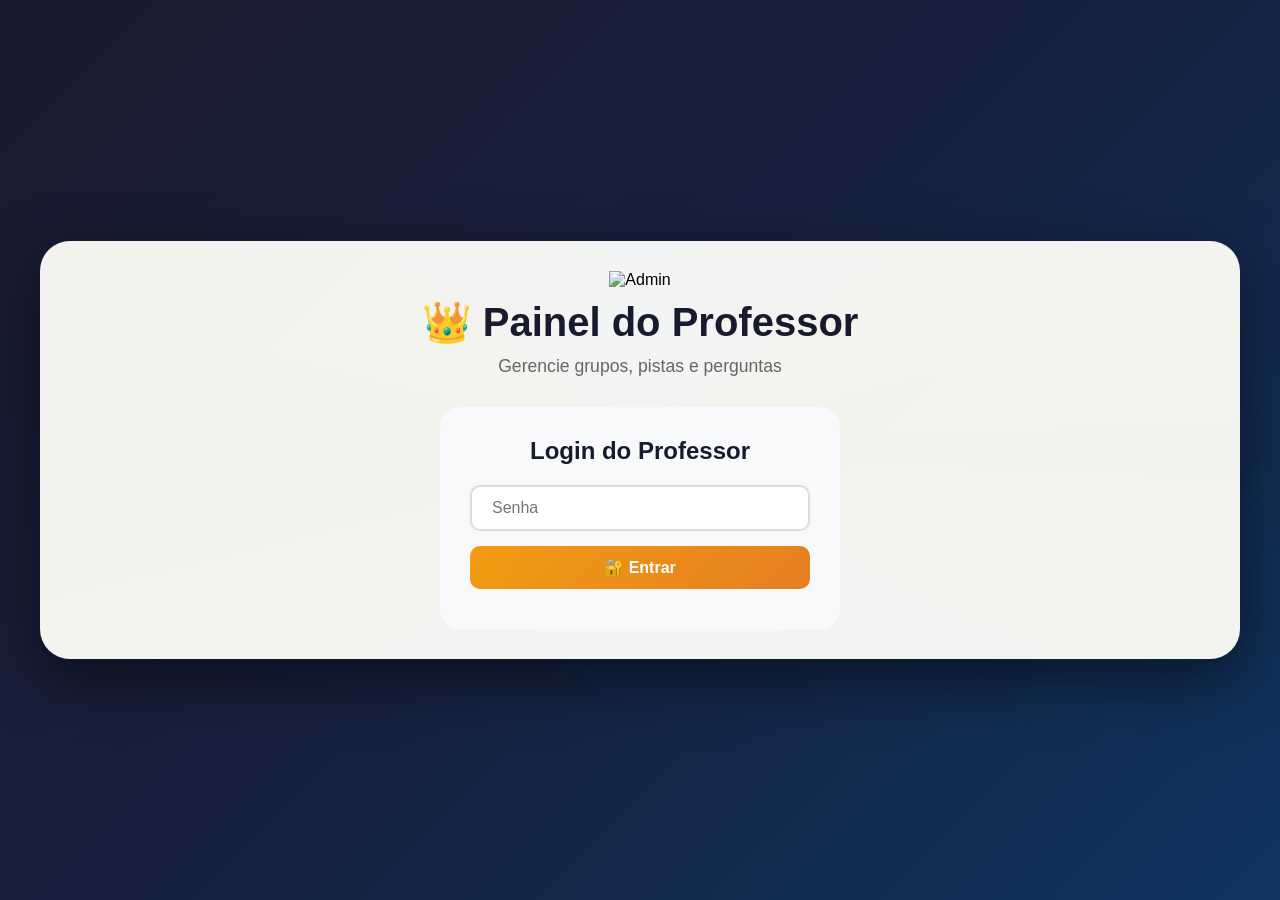
==== admin.html @ 282da5a0 "Melhor até agora" ====
<!DOCTYPE html>
<html lang="pt-BR">
<head>
    <meta charset="UTF-8">
    <meta name="viewport" content="width=device-width, initial-scale=1.0">
    <title>👑 Admin - Detetives Matemáticos</title>
    <link rel="stylesheet" href="styles.css">
    <style>
        /* Estilos Admin */
        .admin-tabs {
            display: flex;
            gap: 10px;
            margin-bottom: 20px;
            border-bottom: 2px solid #e9ecef;
            padding-bottom: 10px;
            flex-wrap: wrap;
        }

        .admin-tab {
            padding: 10px 20px;
            background: transparent;
            border: none;
            cursor: pointer;
            font-weight: bold;
            color: #666;
            transition: all 0.3s;
            border-radius: 8px;
        }

        .admin-tab:hover {
            background: #f8f9fa;
        }

        .admin-tab.active {
            background: #f39c12;
            color: white;
        }

        .tab-content {
            display: none;
        }

        .tab-content.active {
            display: block;
            animation: fadeIn 0.3s ease;
        }

        .question-form {
            background: white;
            padding: 25px;
            border-radius: 15px;
            margin-bottom: 20px;
            box-shadow: 0 2px 10px rgba(0,0,0,0.05);
        }

        .question-form .form-group {
            margin-bottom: 15px;
        }

        .question-form label {
            font-weight: bold;
            color: #555;
            display: block;
            margin-bottom: 5px;
        }

        .question-form textarea {
            width: 100%;
            padding: 12px;
            border: 2px solid #ddd;
            border-radius: 10px;
            font-size: 1em;
            font-family: inherit;
            resize: vertical;
            min-height: 80px;
            transition: all 0.3s;
        }

        .question-form textarea:focus {
            outline: none;
            border-color: #f39c12;
            box-shadow: 0 0 0 3px rgba(243, 156, 18, 0.2);
        }

        .question-form select {
            width: 100%;
            padding: 12px;
            border: 2px solid #ddd;
            border-radius: 10px;
            font-size: 1em;
            background: white;
        }

        .question-form select:focus {
            outline: none;
            border-color: #f39c12;
            box-shadow: 0 0 0 3px rgba(243, 156, 18, 0.2);
        }

        .alternatives-grid {
            display: grid;
            grid-template-columns: 1fr 1fr;
            gap: 10px;
        }

        .alternative-item {
            display: flex;
            align-items: center;
            gap: 10px;
        }

        .alternative-item input[type="text"] {
            flex: 1;
            padding: 10px;
            border: 2px solid #ddd;
            border-radius: 8px;
            font-size: 1em;
            transition: all 0.3s;
        }

        .alternative-item input[type="text"]:focus {
            outline: none;
            border-color: #f39c12;
            box-shadow: 0 0 0 3px rgba(243, 156, 18, 0.2);
        }

        .alternative-item input[type="radio"] {
            width: 20px;
            height: 20px;
            cursor: pointer;
            accent-color: #27ae60;
        }

        .alternative-item .letter {
            font-weight: bold;
            color: #1a1a2e;
            min-width: 25px;
        }

        .btn-primary {
            padding: 12px 30px;
            background: linear-gradient(135deg, #f39c12, #e67e22);
            color: white;
            border: none;
            border-radius: 10px;
            font-size: 16px;
            font-weight: bold;
            cursor: pointer;
            transition: all 0.3s;
        }

        .btn-primary:hover {
            transform: translateY(-2px);
            box-shadow: 0 5px 20px rgba(243, 156, 18, 0.4);
        }

        .btn-secondary {
            padding: 12px 30px;
            background: linear-gradient(135deg, #3498db, #2980b9);
            color: white;
            border: none;
            border-radius: 10px;
            font-size: 16px;
            font-weight: bold;
            cursor: pointer;
            transition: all 0.3s;
        }

        .btn-secondary:hover {
            transform: translateY(-2px);
            box-shadow: 0 5px 20px rgba(52, 152, 219, 0.4);
        }

        .btn-danger {
            padding: 12px 30px;
            background: #e74c3c;
            color: white;
            border: none;
            border-radius: 10px;
            font-size: 16px;
            font-weight: bold;
            cursor: pointer;
            transition: all 0.3s;
        }

        .btn-danger:hover {
            background: #c0392b;
            transform: translateY(-2px);
        }

        .btn-outline {
            padding: 12px 30px;
            background: transparent;
            color: #666;
            border: 2px solid #ddd;
            border-radius: 10px;
            font-size: 16px;
            font-weight: bold;
            cursor: pointer;
            transition: all 0.3s;
        }

        .btn-outline:hover {
            background: #f8f9fa;
            border-color: #999;
        }

        .btn-small {
            padding: 5px 15px;
            border: none;
            border-radius: 5px;
            cursor: pointer;
            font-size: 0.9em;
            transition: all 0.3s;
        }

        .btn-edit {
            background: #3498db;
            color: white;
        }

        .btn-edit:hover {
            background: #2980b9;
        }

        .btn-delete {
            background: #e74c3c;
            color: white;
        }

        .btn-delete:hover {
            background: #c0392b;
        }

        .stats-grid {
            display: grid;
            grid-template-columns: repeat(auto-fit, minmax(150px, 1fr));
            gap: 15px;
            margin-bottom: 20px;
        }

        .stat-card {
            background: #f8f9fa;
            padding: 15px;
            border-radius: 10px;
            text-align: center;
        }

        .stat-card h3 {
            color: #666;
            font-size: 0.9em;
            margin-bottom: 5px;
        }

        .stat-card p {
            font-size: 2em;
            font-weight: bold;
            color: #1a1a2e;
        }

        .question-card {
            background: white;
            padding: 20px;
            border-radius: 12px;
            border-left: 4px solid #f39c12;
            margin-bottom: 15px;
            box-shadow: 0 2px 8px rgba(0,0,0,0.05);
        }

        .question-card .question-header {
            display: flex;
            justify-content: space-between;
            align-items: flex-start;
            margin-bottom: 10px;
        }

        .question-card .question-badge {
            display: flex;
            gap: 10px;
            align-items: center;
        }

        .question-card .question-order {
            background: #f39c12;
            color: white;
            padding: 3px 12px;
            border-radius: 12px;
            font-size: 0.8em;
            font-weight: bold;
        }

        .question-card .question-type {
            background: #3498db;
            color: white;
            padding: 3px 12px;
            border-radius: 12px;
            font-size: 0.8em;
            font-weight: bold;
        }

        .question-card .question-text {
            color: #1a1a2e;
            font-size: 1em;
            line-height: 1.5;
            margin-bottom: 10px;
        }

        .question-card .question-answer {
            background: #d4edda;
            padding: 8px 15px;
            border-radius: 8px;
            display: inline-block;
            font-weight: bold;
            color: #155724;
        }

        .question-card .alternatives-list {
            display: grid;
            grid-template-columns: 1fr 1fr;
            gap: 5px 15px;
            margin: 10px 0;
        }

        .question-card .alternative-item {
            padding: 5px 10px;
            border-radius: 5px;
            font-size: 0.95em;
        }

        .question-card .alternative-item.correct {
            background: #d4edda;
            color: #155724;
            font-weight: bold;
        }

        .question-card .alternative-item .alt-letter {
            font-weight: bold;
            margin-right: 5px;
        }

        .question-actions {
            display: flex;
            gap: 10px;
            margin-top: 10px;
        }

        .group-card-admin {
            background: white;
            padding: 15px;
            border-radius: 10px;
            border-left: 4px solid #3498db;
            margin-bottom: 10px;
            display: flex;
            justify-content: space-between;
            align-items: center;
        }

        .group-card-admin .group-info {
            flex: 1;
        }

        .member-tag {
            display: inline-block;
            background: #f8f9fa;
            padding: 2px 10px;
            border-radius: 12px;
            margin: 2px;
            font-size: 0.8em;
        }

        .group-status {
            font-size: 0.8em;
            padding: 3px 10px;
            border-radius: 12px;
        }

        .group-status.waiting {
            background: #f8f9fa;
            color: #666;
        }

        .group-status.playing {
            background: #fff3cd;
            color: #856404;
        }

        .group-status.winner {
            background: #d4edda;
            color: #155724;
        }

        .empty-state {
            text-align: center;
            padding: 40px;
            color: #999;
        }

        .empty-state .empty-icon {
            font-size: 4em;
            margin-bottom: 10px;
        }

        .form-row {
            display: grid;
            grid-template-columns: 1fr 1fr;
            gap: 15px;
        }

        .helper-text {
            color: #666;
            font-size: 0.85em;
            margin-top: 5px;
            display: block;
        }

        .clue-message {
            margin-top: 15px;
            padding: 10px;
            border-radius: 8px;
            text-align: center;
        }

        .clue-message.success {
            background: #d4edda;
            color: #155724;
            border: 1px solid #c3e6cb;
        }

        .clue-message.error {
            background: #f8d7da;
            color: #721c24;
            border: 1px solid #f5c6cb;
        }

        .admin-header {
            display: flex;
            justify-content: space-between;
            align-items: center;
            margin-bottom: 30px;
            padding-bottom: 15px;
            border-bottom: 2px solid #f39c12;
        }

        .admin-header h1 {
            color: #1a1a2e;
        }

        .admin-container {
            max-width: 1200px !important;
        }

        .admin-section {
            background: #f8f9fa;
            padding: 25px;
            border-radius: 15px;
            margin-bottom: 25px;
        }

        .admin-section h2 {
            color: #1a1a2e;
            margin-bottom: 20px;
        }

        .quick-actions {
            display: flex;
            gap: 15px;
            flex-wrap: wrap;
        }

        @media (max-width: 768px) {
            .alternatives-grid {
                grid-template-columns: 1fr;
            }

            .form-row {
                grid-template-columns: 1fr;
            }

            .question-card .alternatives-list {
                grid-template-columns: 1fr;
            }

            .question-card .question-header {
                flex-direction: column;
                gap: 10px;
            }

            .question-actions {
                flex-wrap: wrap;
            }

            .group-card-admin {
                flex-direction: column;
                gap: 10px;
                text-align: center;
            }

            .stats-grid {
                grid-template-columns: 1fr 1fr;
            }
        }
    </style>
</head>
<body>
    <div class="container admin-container">
        <!-- Login Admin -->
        <div id="adminLogin" class="screen active">
            <div class="detective-header">
                <img src="https://cdn-icons-png.flaticon.com/512/3135/3135715.png" alt="Admin" class="detective-icon">
                <h1>👑 Painel do Professor</h1>
                <p>Gerencie grupos, pistas e perguntas</p>
            </div>
            
            <div class="login-box">
                <h2>Login do Professor</h2>
                <input type="password" id="adminPassword" placeholder="Senha" class="input-field">
                <button onclick="adminLogin()" class="btn-primary">🔐 Entrar</button>
                <div id="adminError" class="error"></div>
            </div>
        </div>

        <!-- Dashboard Admin -->
        <div id="adminDashboard" class="screen">
            <div class="admin-header">
                <h1>👑 Painel do Professor</h1>
                <button onclick="adminLogout()" class="btn-outline">🚪 Sair</button>
            </div>

            <!-- Estatísticas -->
            <div class="stats-grid">
                <div class="stat-card">
                    <h3>👥 Grupos</h3>
                    <p id="totalGroups">0</p>
                </div>
                <div class="stat-card">
                    <h3>📝 Pistas/Perguntas</h3>
                    <p id="totalQuestions">0</p>
                </div>
                <div class="stat-card">
                    <h3>🏃 Jogando</h3>
                    <p id="activeGroups">0</p>
                </div>
                <div class="stat-card">
                    <h3>🏆 Vencedores</h3>
                    <p id="winnerGroups">0</p>
                </div>
            </div>

            <!-- Abas -->
            <div class="admin-tabs">
                <button class="admin-tab active" onclick="switchTab('groups')">👥 Grupos</button>
                <button class="admin-tab" onclick="switchTab('questions')">📝 Pistas/Perguntas</button>
                <button class="admin-tab" onclick="switchTab('ranking')">🏆 Ranking</button>
            </div>

            <!-- Tab: Grupos -->
            <div id="tabGroups" class="tab-content active">
                <div class="admin-section">
                    <h2>👥 Gerenciar Grupos</h2>
                    
                    <div class="question-form">
                        <h3>➕ Criar Novo Grupo</h3>
                        <div class="form-row">
                            <div class="form-group">
                                <label>Nome do Grupo</label>
                                <input type="text" id="newGroupName" placeholder="Ex: Detetives 1" class="input-field">
                            </div>
                            <div class="form-group">
                                <label>Integrantes (separados por vírgula)</label>
                                <input type="text" id="newGroupMembers" placeholder="Ex: João, Maria, Pedro" class="input-field">
                                <small class="helper-text">Mínimo 2 integrantes</small>
                            </div>
                        </div>
                        <button onclick="addGroup()" class="btn-primary">➕ Criar Grupo</button>
                        <div id="addGroupMessage" class="clue-message"></div>
                    </div>

                    <div id="groupsListAdmin">
                        <p class="empty-message">Nenhum grupo criado ainda...</p>
                    </div>
                </div>
            </div>

            <!-- Tab: Pistas/Perguntas -->
            <div id="tabQuestions" class="tab-content">
                <div class="admin-section">
                    <h2>📝 Gerenciar Pistas e Perguntas</h2>
                    
                    <div class="question-form">
                        <h3>➕ Criar Nova Pista/Pergunta</h3>
                        
                        <div class="form-row">
                            <div class="form-group">
                                <label>Ordem</label>
                                <input type="number" id="newQuestionOrder" placeholder="1" class="input-field" min="1">
                                <small class="helper-text">Ordem em que aparece</small>
                            </div>
                            <div class="form-group">
                                <label>Tipo</label>
                                <select id="newQuestionType" class="input-field" onchange="toggleQuestionType()">
                                    <option value="charada">🔍 Charada (Pista)</option>
                                    <option value="descritiva">📝 Pergunta Descritiva</option>
                                    <option value="multipla">📝 Múltipla Escolha</option>
                                </select>
                            </div>
                        </div>

                        <div class="form-group">
                            <label>Texto da Pista/Pergunta</label>
                            <textarea id="newQuestionText" placeholder="Digite o texto da pista ou pergunta..."></textarea>
                            <small class="helper-text">Ex: "Não sou pessoa, mas recebo todos os dias quem chega para aprender..."</small>
                        </div>

                        <div class="form-group">
                            <label>Dica Adicional (opcional)</label>
                            <input type="text" id="newQuestionHint" placeholder="Ex: Procure na entrada da escola" class="input-field">
                            <small class="helper-text">Onde os alunos devem procurar a próxima pista</small>
                        </div>

                        <!-- Campo para resposta (Charada e Descritiva) -->
                        <div class="form-group" id="answerField">
                            <label>Resposta Correta</label>
                            <input type="text" id="newQuestionAnswer" placeholder="Digite a resposta correta" class="input-field">
                            <small class="helper-text">Ex: entrada, biblioteca, 43, etc.</small>
                        </div>

                        <!-- Campo para alternativas (Múltipla Escolha) -->
                        <div class="form-group" id="alternativesField" style="display:none;">
                            <label>Alternativas</label>
                            <div class="alternatives-grid" id="alternativesContainer">
                                <div class="alternative-item">
                                    <span class="letter">A)</span>
                                    <input type="text" placeholder="Alternativa A" class="alt-input">
                                    <input type="radio" name="correctAnswer" value="A" class="correct-radio">
                                    <span style="font-size:0.8em;color:#666;">✓</span>
                                </div>
                                <div class="alternative-item">
                                    <span class="letter">B)</span>
                                    <input type="text" placeholder="Alternativa B" class="alt-input">
                                    <input type="radio" name="correctAnswer" value="B" class="correct-radio">
                                    <span style="font-size:0.8em;color:#666;">✓</span>
                                </div>
                                <div class="alternative-item">
                                    <span class="letter">C)</span>
                                    <input type="text" placeholder="Alternativa C" class="alt-input">
                                    <input type="radio" name="correctAnswer" value="C" class="correct-radio">
                                    <span style="font-size:0.8em;color:#666;">✓</span>
                                </div>
                                <div class="alternative-item">
                                    <span class="letter">D)</span>
                                    <input type="text" placeholder="Alternativa D" class="alt-input">
                                    <input type="radio" name="correctAnswer" value="D" class="correct-radio">
                                    <span style="font-size:0.8em;color:#666;">✓</span>
                                </div>
                            </div>
                            <small class="helper-text">Selecione o ✓ da alternativa correta</small>
                        </div>

                        <button onclick="addQuestion()" class="btn-primary">➕ Adicionar</button>
                        <div id="addQuestionMessage" class="clue-message"></div>
                    </div>

                    <div class="questions-list-admin">
                        <h3>📋 Pistas e Perguntas Cadastradas</h3>
                        <div id="questionsListAdmin">
                            <p class="empty-message">Nenhuma pista ou pergunta cadastrada ainda...</p>
                        </div>
                    </div>
                </div>
            </div>

            <!-- Tab: Ranking -->
            <div id="tabRanking" class="tab-content">
                <div class="admin-section">
                    <h2>🏆 Ranking dos Grupos</h2>
                    <div id="groupsList" class="groups-grid">
                        <p class="empty-message">Nenhum grupo ativo no momento...</p>
                    </div>
                </div>

                <div class="admin-section">
                    <h2>⚡ Controles Rápidos</h2>
                    <div class="quick-actions">
                        <button onclick="resetAllGames()" class="btn-danger">🔄 Resetar Todos os Jogos</button>
                        <button onclick="exportData()" class="btn-secondary">📥 Exportar Dados</button>
                        <button onclick="importData()" class="btn-secondary">📤 Importar Dados</button>
                    </div>
                </div>
            </div>
        </div>
    </div>

    <script src="https://www.gstatic.com/firebasejs/9.22.0/firebase-app-compat.js"></script>
    <script src="https://www.gstatic.com/firebasejs/9.22.0/firebase-database-compat.js"></script>
    <script src="firebase-config.js"></script>
    <script src="admin-script.js"></script>
</body>
</html>
---- styles.css ----
* {
    margin: 0;
    padding: 0;
    box-sizing: border-box;
}

body {
    font-family: 'Arial', sans-serif;
    background: linear-gradient(135deg, #1a1a2e 0%, #16213e 50%, #0f3460 100%);
    min-height: 100vh;
    display: flex;
    justify-content: center;
    align-items: center;
    padding: 20px;
}

.container {
    background: rgba(255, 255, 255, 0.95);
    border-radius: 30px;
    padding: 30px;
    max-width: 800px;
    width: 100%;
    box-shadow: 0 20px 60px rgba(0, 0, 0, 0.5);
    position: relative;
    overflow: hidden;
}

.container::before {
    content: '';
    position: absolute;
    top: -50%;
    left: -50%;
    width: 200%;
    height: 200%;
    background: repeating-conic-gradient(
        transparent 0%,
        rgba(255, 215, 0, 0.03) 25%,
        transparent 50%
    );
    animation: rotateBackground 30s linear infinite;
    pointer-events: none;
}

@keyframes rotateBackground {
    0% { transform: rotate(0deg); }
    100% { transform: rotate(360deg); }
}

.screen {
    display: none;
    position: relative;
    z-index: 1;
}

.screen.active {
    display: block;
    animation: fadeIn 0.5s ease;
}

@keyframes fadeIn {
    from { opacity: 0; transform: translateY(-20px); }
    to { opacity: 1; transform: translateY(0); }
}

/* Tela de Login */
.detective-header {
    text-align: center;
    margin-bottom: 30px;
}

.detective-icon {
    width: 120px;
    height: 120px;
    animation: float 3s ease-in-out infinite;
}

@keyframes float {
    0%, 100% { transform: translateY(0px); }
    50% { transform: translateY(-10px); }
}

.detective-header h1 {
    font-size: 2.5em;
    color: #1a1a2e;
    margin: 10px 0;
}

.detective-header p {
    color: #666;
    font-size: 1.1em;
}

.login-box {
    background: #f8f9fa;
    padding: 30px;
    border-radius: 20px;
    max-width: 400px;
    margin: 0 auto;
}

.login-box h2 {
    color: #1a1a2e;
    margin-bottom: 20px;
    text-align: center;
}

.input-field {
    width: 100%;
    padding: 12px 20px;
    border: 2px solid #ddd;
    border-radius: 10px;
    font-size: 16px;
    transition: all 0.3s;
    margin-bottom: 15px;
}

.input-field:focus {
    outline: none;
    border-color: #f39c12;
    box-shadow: 0 0 0 3px rgba(243, 156, 18, 0.2);
}

.btn-primary {
    width: 100%;
    padding: 14px;
    background: linear-gradient(135deg, #f39c12, #e67e22);
    color: white;
    border: none;
    border-radius: 10px;
    font-size: 18px;
    font-weight: bold;
    cursor: pointer;
    transition: all 0.3s;
}

.btn-primary:hover {
    transform: translateY(-2px);
    box-shadow: 0 5px 20px rgba(243, 156, 18, 0.4);
}

.btn-primary:active {
    transform: translateY(0);
}

.error {
    color: #e74c3c;
    margin-top: 10px;
    text-align: center;
}

/* Tela do Jogo */
.game-header {
    display: grid;
    grid-template-columns: 1fr auto 1fr;
    gap: 20px;
    padding: 15px;
    background: #f8f9fa;
    border-radius: 15px;
    margin-bottom: 20px;
    align-items: center;
}

.group-info, .timer, .progress {
    font-size: 1.1em;
}

.timer {
    text-align: center;
    font-size: 1.5em;
    font-weight: bold;
    color: #f39c12;
}

.progress {
    text-align: right;
}

.game-content {
    display: grid;
    grid-template-columns: 1fr 1fr;
    gap: 20px;
    margin: 20px 0;
}

.clue-board {
    background: #f8f9fa;
    padding: 20px;
    border-radius: 15px;
    min-height: 300px;
}

.clue-board h2 {
    color: #1a1a2e;
    margin-bottom: 15px;
    font-size: 1.2em;
}

.clues-list {
    max-height: 250px;
    overflow-y: auto;
}

.clue-item {
    background: white;
    padding: 12px;
    margin-bottom: 10px;
    border-radius: 8px;
    border-left: 4px solid #f39c12;
    display: flex;
    justify-content: space-between;
    align-items: center;
    animation: slideIn 0.3s ease;
}

@keyframes slideIn {
    from { opacity: 0; transform: translateX(-20px); }
    to { opacity: 1; transform: translateX(0); }
}

.clue-item .clue-name {
    font-weight: bold;
    color: #1a1a2e;
}

.clue-item .clue-time {
    color: #666;
    font-size: 0.9em;
}

.empty-message {
    color: #999;
    text-align: center;
    padding: 20px;
}

.clue-input {
    background: #f8f9fa;
    padding: 20px;
    border-radius: 15px;
}

.clue-input h3 {
    color: #1a1a2e;
    margin-bottom: 15px;
    font-size: 1.1em;
}

.btn-secondary {
    width: 100%;
    padding: 12px;
    background: linear-gradient(135deg, #3498db, #2980b9);
    color: white;
    border: none;
    border-radius: 10px;
    font-size: 16px;
    font-weight: bold;
    cursor: pointer;
    transition: all 0.3s;
}

.btn-secondary:hover {
    transform: translateY(-2px);
    box-shadow: 0 5px 20px rgba(52, 152, 219, 0.4);
}

.clue-message {
    margin-top: 15px;
    padding: 10px;
    border-radius: 8px;
    text-align: center;
    min-height: 40px;
}

.clue-message.success {
    background: #d4edda;
    color: #155724;
    border: 1px solid #c3e6cb;
}

.clue-message.error {
    background: #f8d7da;
    color: #721c24;
    border: 1px solid #f5c6cb;
}

.action-buttons {
    display: flex;
    gap: 10px;
    margin-top: 20px;
    justify-content: center;
}

.btn-danger {
    padding: 10px 20px;
    background: #e74c3c;
    color: white;
    border: none;
    border-radius: 10px;
    cursor: pointer;
    font-weight: bold;
    transition: all 0.3s;
}

.btn-danger:hover {
    background: #c0392b;
    transform: translateY(-2px);
}

.btn-outline {
    padding: 10px 20px;
    background: transparent;
    color: #666;
    border: 2px solid #ddd;
    border-radius: 10px;
    cursor: pointer;
    font-weight: bold;
    transition: all 0.3s;
}

.btn-outline:hover {
    background: #f8f9fa;
    border-color: #999;
}

/* Tela de Vitória */
.win-content {
    text-align: center;
    padding: 40px 20px;
}

.trophy-icon {
    width: 150px;
    height: 150px;
    animation: bounce 1s ease infinite;
}

@keyframes bounce {
    0%, 100% { transform: scale(1); }
    50% { transform: scale(1.1); }
}

.win-content h1 {
    font-size: 3em;
    color: #f39c12;
    margin: 20px 0;
}

.win-content h2 {
    color: #1a1a2e;
    margin-bottom: 15px;
}

.win-content p {
    font-size: 1.3em;
    color: #666;
    margin-bottom: 30px;
}

/* Responsivo */
@media (max-width: 768px) {
    .container {
        padding: 20px;
    }

    .game-header {
        grid-template-columns: 1fr;
        text-align: center;
        gap: 10px;
    }

    .progress {
        text-align: center;
    }

    .game-content {
        grid-template-columns: 1fr;
    }

    .detective-header h1 {
        font-size: 2em;
    }

    .detective-icon {
        width: 80px;
        height: 80px;
    }
}

/* Scroll personalizado */
::-webkit-scrollbar {
    width: 8px;
}

::-webkit-scrollbar-track {
    background: #f1f1f1;
    border-radius: 10px;
}

::-webkit-scrollbar-thumb {
    background: #f39c12;
    border-radius: 10px;
}

::-webkit-scrollbar-thumb:hover {
    background: #e67e22;
}

/* Admin style  */

/* ============ ESTILOS ADMIN ============ */

.admin-container {
    max-width: 1200px !important;
}

.admin-header {
    display: flex;
    justify-content: space-between;
    align-items: center;
    margin-bottom: 30px;
    padding-bottom: 15px;
    border-bottom: 2px solid #f39c12;
}

.admin-header h1 {
    color: #1a1a2e;
}

/* Estatísticas */
.stats-grid {
    display: grid;
    grid-template-columns: repeat(auto-fit, minmax(200px, 1fr));
    gap: 20px;
    margin-bottom: 30px;
}

.stat-card {
    background: linear-gradient(135deg, #f8f9fa, #e9ecef);
    padding: 20px;
    border-radius: 15px;
    text-align: center;
    transition: transform 0.3s;
}

.stat-card:hover {
    transform: translateY(-5px);
}

.stat-card h3 {
    color: #666;
    font-size: 0.9em;
    margin-bottom: 10px;
}

.stat-card p {
    font-size: 2.5em;
    font-weight: bold;
    color: #1a1a2e;
}

/* Seções Admin */
.admin-section {
    background: #f8f9fa;
    padding: 25px;
    border-radius: 15px;
    margin-bottom: 25px;
}

.admin-section h2 {
    color: #1a1a2e;
    margin-bottom: 20px;
}

/* Formulário de Pistas */
.clue-form {
    background: white;
    padding: 20px;
    border-radius: 10px;
    margin-bottom: 25px;
}

.clue-form h3 {
    color: #1a1a2e;
    margin-bottom: 15px;
}

.form-grid {
    display: grid;
    grid-template-columns: 1fr 1fr;
    gap: 15px;
    margin-bottom: 15px;
}

.form-group {
    display: flex;
    flex-direction: column;
}

.form-group label {
    font-weight: bold;
    color: #555;
    margin-bottom: 5px;
    font-size: 0.9em;
}

/* Lista de Pistas Admin */
.clues-grid {
    display: grid;
    grid-template-columns: repeat(auto-fill, minmax(280px, 1fr));
    gap: 15px;
    margin-top: 15px;
}

.clue-card {
    background: white;
    padding: 15px;
    border-radius: 10px;
    border-left: 4px solid #f39c12;
    box-shadow: 0 2px 10px rgba(0,0,0,0.05);
    transition: all 0.3s;
}

.clue-card:hover {
    box-shadow: 0 5px 20px rgba(0,0,0,0.1);
    transform: translateY(-2px);
}

.clue-card-header {
    display: flex;
    justify-content: space-between;
    align-items: center;
    margin-bottom: 10px;
}

.clue-code {
    font-weight: bold;
    color: #f39c12;
    font-size: 1.1em;
}

.clue-difficulty {
    padding: 3px 10px;
    border-radius: 20px;
    font-size: 0.8em;
    font-weight: bold;
}

.clue-difficulty.fácil {
    background: #d4edda;
    color: #155724;
}

.clue-difficulty.médio {
    background: #fff3cd;
    color: #856404;
}

.clue-difficulty.difícil {
    background: #f8d7da;
    color: #721c24;
}

.clue-card h4 {
    color: #1a1a2e;
    margin: 8px 0;
}

.clue-card p {
    color: #666;
    font-size: 0.9em;
    margin: 5px 0 15px;
}

.clue-actions {
    display: flex;
    gap: 10px;
}

.btn-edit, .btn-delete {
    padding: 5px 15px;
    border: none;
    border-radius: 5px;
    cursor: pointer;
    font-size: 0.9em;
    transition: all 0.3s;
}

.btn-edit {
    background: #3498db;
    color: white;
}

.btn-edit:hover {
    background: #2980b9;
}

.btn-delete {
    background: #e74c3c;
    color: white;
}

.btn-delete:hover {
    background: #c0392b;
}

/* Grupos */
.groups-grid {
    display: grid;
    grid-template-columns: 1fr;
    gap: 10px;
    margin-top: 15px;
}

.group-card {
    display: flex;
    align-items: center;
    gap: 15px;
    background: white;
    padding: 15px;
    border-radius: 10px;
    box-shadow: 0 2px 10px rgba(0,0,0,0.05);
    transition: all 0.3s;
}

.group-card.winner {
    background: linear-gradient(135deg, #fff8e1, #fff3cd);
    border: 2px solid #f39c12;
}

.group-rank {
    font-size: 1.5em;
    font-weight: bold;
    color: #f39c12;
    min-width: 40px;
}

.group-info {
    flex: 1;
}

.group-info h4 {
    color: #1a1a2e;
    margin-bottom: 5px;
}

.group-progress {
    display: flex;
    align-items: center;
    gap: 15px;
}

.progress-bar {
    flex: 1;
    height: 8px;
    background: #e9ecef;
    border-radius: 10px;
    overflow: hidden;
}

.progress-fill {
    height: 100%;
    background: linear-gradient(90deg, #f39c12, #e67e22);
    transition: width 0.5s ease;
}

.group-details {
    display: flex;
    gap: 15px;
    margin-top: 5px;
    color: #666;
    font-size: 0.9em;
}

.badge-winner {
    background: #f39c12;
    color: white;
    padding: 2px 12px;
    border-radius: 20px;
    font-weight: bold;
    font-size: 0.8em;
}

/* Ações Rápidas */
.quick-actions {
    display: flex;
    gap: 15px;
    flex-wrap: wrap;
}

/* Toast */
.toast {
    position: fixed;
    top: 20px;
    right: 20px;
    padding: 15px 25px;
    border-radius: 10px;
    color: white;
    font-weight: bold;
    z-index: 1000;
    transform: translateX(120%);
    transition: transform 0.5s ease;
    box-shadow: 0 5px 20px rgba(0,0,0,0.2);
}

.toast.show {
    transform: translateX(0);
}

.toast.success {
    background: linear-gradient(135deg, #27ae60, #2ecc71);
}

.toast.error {
    background: linear-gradient(135deg, #e74c3c, #c0392b);
}

/* Responsivo Admin */
@media (max-width: 768px) {
    .form-grid {
        grid-template-columns: 1fr;
    }
    
    .stats-grid {
        grid-template-columns: 1fr 1fr;
    }
    
    .clues-grid {
        grid-template-columns: 1fr;
    }
    
    .group-card {
        flex-direction: column;
        text-align: center;
    }
    
    .group-progress {
        flex-direction: column;
    }
    
    .quick-actions {
        flex-direction: column;
    }
}

/* ============ NOVOS ESTILOS ============ */

/* Helper text */
.helper-text {
    color: #666;
    font-size: 0.85em;
    margin-top: 5px;
    display: block;
}

/* Members list no header */
.members-list {
    font-size: 0.9em;
    color: #666;
    display: block;
    margin-top: 5px;
}

/* Tela de Dicas */
.hints-content {
    padding: 20px 0;
}

.group-info-box {
    background: linear-gradient(135deg, #f8f9fa, #e9ecef);
    padding: 15px 20px;
    border-radius: 10px;
    margin-bottom: 20px;
}

.group-info-box h3 {
    color: #1a1a2e;
    margin-bottom: 5px;
}

.group-info-box p {
    color: #666;
    font-size: 0.95em;
}

.hints-list {
    margin: 25px 0;
}

.hint-card {
    display: flex;
    gap: 15px;
    background: white;
    padding: 15px;
    border-radius: 10px;
    margin-bottom: 10px;
    box-shadow: 0 2px 10px rgba(0,0,0,0.05);
    transition: transform 0.3s;
}

.hint-card:hover {
    transform: translateX(5px);
}

.hint-icon {
    font-size: 2em;
    min-width: 50px;
    text-align: center;
}

.hint-text h4 {
    color: #1a1a2e;
    margin-bottom: 5px;
}

.hint-text p {
    color: #666;
    font-size: 0.95em;
}

/* Preview de pistas */
.clues-preview {
    margin: 25px 0;
}

.clues-preview h2 {
    margin-bottom: 15px;
    color: #1a1a2e;
}

.clues-preview-grid {
    display: grid;
    grid-template-columns: repeat(auto-fill, minmax(250px, 1fr));
    gap: 10px;
    margin-bottom: 20px;
}

.preview-clue-card {
    background: white;
    padding: 12px;
    border-radius: 8px;
    border-left: 3px solid #f39c12;
    display: flex;
    gap: 12px;
    align-items: flex-start;
    box-shadow: 0 2px 8px rgba(0,0,0,0.05);
}

.preview-clue-code {
    font-weight: bold;
    color: #f39c12;
    font-size: 0.9em;
    min-width: 70px;
}

.preview-clue-info {
    flex: 1;
}

.preview-clue-info h4 {
    color: #1a1a2e;
    font-size: 0.95em;
    margin-bottom: 3px;
}

.preview-clue-info p {
    color: #666;
    font-size: 0.85em;
    margin: 3px 0;
}

.preview-difficulty {
    font-size: 0.75em;
    padding: 2px 8px;
    border-radius: 12px;
    display: inline-block;
    margin-top: 3px;
}

.preview-difficulty.fácil {
    background: #d4edda;
    color: #155724;
}

.preview-difficulty.médio {
    background: #fff3cd;
    color: #856404;
}

.preview-difficulty.difícil {
    background: #f8d7da;
    color: #721c24;
}

/* Hint text small */
.hint-text-small {
    color: #666;
    font-size: 0.9em;
    margin-bottom: 10px;
    text-align: center;
}

/* Win details */
.win-details {
    background: #f8f9fa;
    padding: 20px;
    border-radius: 10px;
    margin: 20px 0;
    text-align: left;
}

.win-details p {
    margin: 8px 0;
    font-size: 1.1em;
}

.win-details span {
    color: #1a1a2e;
    font-weight: bold;
}

/* Responsivo */
@media (max-width: 768px) {
    .clues-preview-grid {
        grid-template-columns: 1fr;
    }
    
    .hint-card {
        flex-direction: column;
        text-align: center;
    }
    
    .preview-clue-card {
        flex-direction: column;
        align-items: center;
        text-align: center;
    }
    
    .win-details {
        text-align: center;
    }
}

/* Caminho admin html */

/* --- Botão Painel Admin --- */
.btn-admin-link {
    position: absolute;
    top: 15px;
    right: 15px;
    background-color: rgba(0, 0, 0, 0.05); /* Fundo quase transparente */
    color: #666; /* Texto cinza discreto */
    text-decoration: none;
    font-size: 12px;
    font-weight: bold;
    padding: 8px 12px;
    border-radius: 8px;
    transition: all 0.3s ease;
    z-index: 1000; /* Garante que fique por cima de tudo */
}

.btn-admin-link:hover {
    background-color: #2c3e50; /* Fica escuro ao passar o mouse */
    color: white;
}
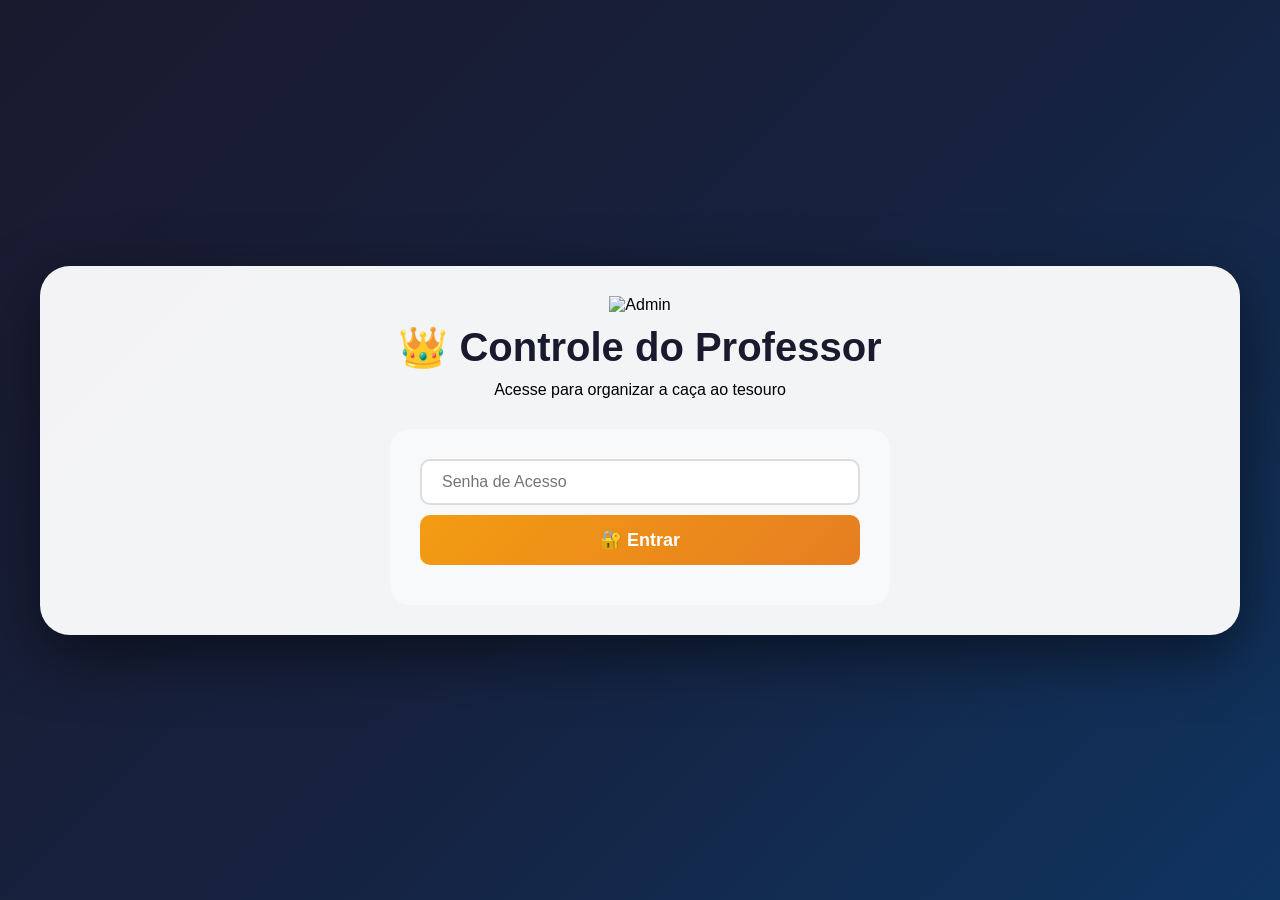
==== commit 7ef9d199: "Quase lá vamos" ====
--- a/admin.html
+++ b/admin.html
@@ -5,521 +5,24 @@
     <meta name="viewport" content="width=device-width, initial-scale=1.0">
     <title>👑 Admin - Detetives Matemáticos</title>
     <link rel="stylesheet" href="styles.css">
-    <style>
-        /* Estilos Admin */
-        .admin-tabs {
-            display: flex;
-            gap: 10px;
-            margin-bottom: 20px;
-            border-bottom: 2px solid #e9ecef;
-            padding-bottom: 10px;
-            flex-wrap: wrap;
-        }
-
-        .admin-tab {
-            padding: 10px 20px;
-            background: transparent;
-            border: none;
-            cursor: pointer;
-            font-weight: bold;
-            color: #666;
-            transition: all 0.3s;
-            border-radius: 8px;
-        }
-
-        .admin-tab:hover {
-            background: #f8f9fa;
-        }
-
-        .admin-tab.active {
-            background: #f39c12;
-            color: white;
-        }
-
-        .tab-content {
-            display: none;
-        }
-
-        .tab-content.active {
-            display: block;
-            animation: fadeIn 0.3s ease;
-        }
-
-        .question-form {
-            background: white;
-            padding: 25px;
-            border-radius: 15px;
-            margin-bottom: 20px;
-            box-shadow: 0 2px 10px rgba(0,0,0,0.05);
-        }
-
-        .question-form .form-group {
-            margin-bottom: 15px;
-        }
-
-        .question-form label {
-            font-weight: bold;
-            color: #555;
-            display: block;
-            margin-bottom: 5px;
-        }
-
-        .question-form textarea {
-            width: 100%;
-            padding: 12px;
-            border: 2px solid #ddd;
-            border-radius: 10px;
-            font-size: 1em;
-            font-family: inherit;
-            resize: vertical;
-            min-height: 80px;
-            transition: all 0.3s;
-        }
-
-        .question-form textarea:focus {
-            outline: none;
-            border-color: #f39c12;
-            box-shadow: 0 0 0 3px rgba(243, 156, 18, 0.2);
-        }
-
-        .question-form select {
-            width: 100%;
-            padding: 12px;
-            border: 2px solid #ddd;
-            border-radius: 10px;
-            font-size: 1em;
-            background: white;
-        }
-
-        .question-form select:focus {
-            outline: none;
-            border-color: #f39c12;
-            box-shadow: 0 0 0 3px rgba(243, 156, 18, 0.2);
-        }
-
-        .alternatives-grid {
-            display: grid;
-            grid-template-columns: 1fr 1fr;
-            gap: 10px;
-        }
-
-        .alternative-item {
-            display: flex;
-            align-items: center;
-            gap: 10px;
-        }
-
-        .alternative-item input[type="text"] {
-            flex: 1;
-            padding: 10px;
-            border: 2px solid #ddd;
-            border-radius: 8px;
-            font-size: 1em;
-            transition: all 0.3s;
-        }
-
-        .alternative-item input[type="text"]:focus {
-            outline: none;
-            border-color: #f39c12;
-            box-shadow: 0 0 0 3px rgba(243, 156, 18, 0.2);
-        }
-
-        .alternative-item input[type="radio"] {
-            width: 20px;
-            height: 20px;
-            cursor: pointer;
-            accent-color: #27ae60;
-        }
-
-        .alternative-item .letter {
-            font-weight: bold;
-            color: #1a1a2e;
-            min-width: 25px;
-        }
-
-        .btn-primary {
-            padding: 12px 30px;
-            background: linear-gradient(135deg, #f39c12, #e67e22);
-            color: white;
-            border: none;
-            border-radius: 10px;
-            font-size: 16px;
-            font-weight: bold;
-            cursor: pointer;
-            transition: all 0.3s;
-        }
-
-        .btn-primary:hover {
-            transform: translateY(-2px);
-            box-shadow: 0 5px 20px rgba(243, 156, 18, 0.4);
-        }
-
-        .btn-secondary {
-            padding: 12px 30px;
-            background: linear-gradient(135deg, #3498db, #2980b9);
-            color: white;
-            border: none;
-            border-radius: 10px;
-            font-size: 16px;
-            font-weight: bold;
-            cursor: pointer;
-            transition: all 0.3s;
-        }
-
-        .btn-secondary:hover {
-            transform: translateY(-2px);
-            box-shadow: 0 5px 20px rgba(52, 152, 219, 0.4);
-        }
-
-        .btn-danger {
-            padding: 12px 30px;
-            background: #e74c3c;
-            color: white;
-            border: none;
-            border-radius: 10px;
-            font-size: 16px;
-            font-weight: bold;
-            cursor: pointer;
-            transition: all 0.3s;
-        }
-
-        .btn-danger:hover {
-            background: #c0392b;
-            transform: translateY(-2px);
-        }
-
-        .btn-outline {
-            padding: 12px 30px;
-            background: transparent;
-            color: #666;
-            border: 2px solid #ddd;
-            border-radius: 10px;
-            font-size: 16px;
-            font-weight: bold;
-            cursor: pointer;
-            transition: all 0.3s;
-        }
-
-        .btn-outline:hover {
-            background: #f8f9fa;
-            border-color: #999;
-        }
-
-        .btn-small {
-            padding: 5px 15px;
-            border: none;
-            border-radius: 5px;
-            cursor: pointer;
-            font-size: 0.9em;
-            transition: all 0.3s;
-        }
-
-        .btn-edit {
-            background: #3498db;
-            color: white;
-        }
-
-        .btn-edit:hover {
-            background: #2980b9;
-        }
-
-        .btn-delete {
-            background: #e74c3c;
-            color: white;
-        }
-
-        .btn-delete:hover {
-            background: #c0392b;
-        }
-
-        .stats-grid {
-            display: grid;
-            grid-template-columns: repeat(auto-fit, minmax(150px, 1fr));
-            gap: 15px;
-            margin-bottom: 20px;
-        }
-
-        .stat-card {
-            background: #f8f9fa;
-            padding: 15px;
-            border-radius: 10px;
-            text-align: center;
-        }
-
-        .stat-card h3 {
-            color: #666;
-            font-size: 0.9em;
-            margin-bottom: 5px;
-        }
-
-        .stat-card p {
-            font-size: 2em;
-            font-weight: bold;
-            color: #1a1a2e;
-        }
-
-        .question-card {
-            background: white;
-            padding: 20px;
-            border-radius: 12px;
-            border-left: 4px solid #f39c12;
-            margin-bottom: 15px;
-            box-shadow: 0 2px 8px rgba(0,0,0,0.05);
-        }
-
-        .question-card .question-header {
-            display: flex;
-            justify-content: space-between;
-            align-items: flex-start;
-            margin-bottom: 10px;
-        }
-
-        .question-card .question-badge {
-            display: flex;
-            gap: 10px;
-            align-items: center;
-        }
-
-        .question-card .question-order {
-            background: #f39c12;
-            color: white;
-            padding: 3px 12px;
-            border-radius: 12px;
-            font-size: 0.8em;
-            font-weight: bold;
-        }
-
-        .question-card .question-type {
-            background: #3498db;
-            color: white;
-            padding: 3px 12px;
-            border-radius: 12px;
-            font-size: 0.8em;
-            font-weight: bold;
-        }
-
-        .question-card .question-text {
-            color: #1a1a2e;
-            font-size: 1em;
-            line-height: 1.5;
-            margin-bottom: 10px;
-        }
-
-        .question-card .question-answer {
-            background: #d4edda;
-            padding: 8px 15px;
-            border-radius: 8px;
-            display: inline-block;
-            font-weight: bold;
-            color: #155724;
-        }
-
-        .question-card .alternatives-list {
-            display: grid;
-            grid-template-columns: 1fr 1fr;
-            gap: 5px 15px;
-            margin: 10px 0;
-        }
-
-        .question-card .alternative-item {
-            padding: 5px 10px;
-            border-radius: 5px;
-            font-size: 0.95em;
-        }
-
-        .question-card .alternative-item.correct {
-            background: #d4edda;
-            color: #155724;
-            font-weight: bold;
-        }
-
-        .question-card .alternative-item .alt-letter {
-            font-weight: bold;
-            margin-right: 5px;
-        }
-
-        .question-actions {
-            display: flex;
-            gap: 10px;
-            margin-top: 10px;
-        }
-
-        .group-card-admin {
-            background: white;
-            padding: 15px;
-            border-radius: 10px;
-            border-left: 4px solid #3498db;
-            margin-bottom: 10px;
-            display: flex;
-            justify-content: space-between;
-            align-items: center;
-        }
-
-        .group-card-admin .group-info {
-            flex: 1;
-        }
-
-        .member-tag {
-            display: inline-block;
-            background: #f8f9fa;
-            padding: 2px 10px;
-            border-radius: 12px;
-            margin: 2px;
-            font-size: 0.8em;
-        }
-
-        .group-status {
-            font-size: 0.8em;
-            padding: 3px 10px;
-            border-radius: 12px;
-        }
-
-        .group-status.waiting {
-            background: #f8f9fa;
-            color: #666;
-        }
-
-        .group-status.playing {
-            background: #fff3cd;
-            color: #856404;
-        }
-
-        .group-status.winner {
-            background: #d4edda;
-            color: #155724;
-        }
-
-        .empty-state {
-            text-align: center;
-            padding: 40px;
-            color: #999;
-        }
-
-        .empty-state .empty-icon {
-            font-size: 4em;
-            margin-bottom: 10px;
-        }
-
-        .form-row {
-            display: grid;
-            grid-template-columns: 1fr 1fr;
-            gap: 15px;
-        }
-
-        .helper-text {
-            color: #666;
-            font-size: 0.85em;
-            margin-top: 5px;
-            display: block;
-        }
-
-        .clue-message {
-            margin-top: 15px;
-            padding: 10px;
-            border-radius: 8px;
-            text-align: center;
-        }
-
-        .clue-message.success {
-            background: #d4edda;
-            color: #155724;
-            border: 1px solid #c3e6cb;
-        }
-
-        .clue-message.error {
-            background: #f8d7da;
-            color: #721c24;
-            border: 1px solid #f5c6cb;
-        }
-
-        .admin-header {
-            display: flex;
-            justify-content: space-between;
-            align-items: center;
-            margin-bottom: 30px;
-            padding-bottom: 15px;
-            border-bottom: 2px solid #f39c12;
-        }
-
-        .admin-header h1 {
-            color: #1a1a2e;
-        }
-
-        .admin-container {
-            max-width: 1200px !important;
-        }
-
-        .admin-section {
-            background: #f8f9fa;
-            padding: 25px;
-            border-radius: 15px;
-            margin-bottom: 25px;
-        }
-
-        .admin-section h2 {
-            color: #1a1a2e;
-            margin-bottom: 20px;
-        }
-
-        .quick-actions {
-            display: flex;
-            gap: 15px;
-            flex-wrap: wrap;
-        }
-
-        @media (max-width: 768px) {
-            .alternatives-grid {
-                grid-template-columns: 1fr;
-            }
-
-            .form-row {
-                grid-template-columns: 1fr;
-            }
-
-            .question-card .alternatives-list {
-                grid-template-columns: 1fr;
-            }
-
-            .question-card .question-header {
-                flex-direction: column;
-                gap: 10px;
-            }
-
-            .question-actions {
-                flex-wrap: wrap;
-            }
-
-            .group-card-admin {
-                flex-direction: column;
-                gap: 10px;
-                text-align: center;
-            }
-
-            .stats-grid {
-                grid-template-columns: 1fr 1fr;
-            }
-        }
-    </style>
 </head>
 <body>
     <div class="container admin-container">
-        <!-- Login Admin -->
+        <!-- Login do Professor -->
         <div id="adminLogin" class="screen active">
             <div class="detective-header">
                 <img src="https://cdn-icons-png.flaticon.com/512/3135/3135715.png" alt="Admin" class="detective-icon">
-                <h1>👑 Painel do Professor</h1>
-                <p>Gerencie grupos, pistas e perguntas</p>
+                <h1>👑 Controle do Professor</h1>
+                <p>Acesse para organizar a caça ao tesouro</p>
             </div>
-            
             <div class="login-box">
-                <h2>Login do Professor</h2>
-                <input type="password" id="adminPassword" placeholder="Senha" class="input-field">
+                <input type="password" id="adminPassword" placeholder="Senha de Acesso" class="input-field">
                 <button onclick="adminLogin()" class="btn-primary">🔐 Entrar</button>
                 <div id="adminError" class="error"></div>
             </div>
         </div>
 
-        <!-- Dashboard Admin -->
+        <!-- Dashboard do Professor -->
         <div id="adminDashboard" class="screen">
             <div class="admin-header">
                 <h1>👑 Painel do Professor</h1>
@@ -528,165 +31,84 @@
 
             <!-- Estatísticas -->
             <div class="stats-grid">
-                <div class="stat-card">
-                    <h3>👥 Grupos</h3>
-                    <p id="totalGroups">0</p>
-                </div>
-                <div class="stat-card">
-                    <h3>📝 Pistas/Perguntas</h3>
-                    <p id="totalQuestions">0</p>
-                </div>
-                <div class="stat-card">
-                    <h3>🏃 Jogando</h3>
-                    <p id="activeGroups">0</p>
-                </div>
-                <div class="stat-card">
-                    <h3>🏆 Vencedores</h3>
-                    <p id="winnerGroups">0</p>
-                </div>
+                <div class="stat-card"><h3>👥 Grupos</h3><p id="totalGroups">0</p></div>
+                <div class="stat-card"><h3>📝 Etapas</h3><p id="totalQuestions">0</p></div>
+                <div class="stat-card"><h3>🏃 Na Caçada</h3><p id="activeGroups">0</p></div>
+                <div class="stat-card"><h3>🏆 Vencedores</h3><p id="winnerGroups">0</p></div>
             </div>
 
             <!-- Abas -->
             <div class="admin-tabs">
-                <button class="admin-tab active" onclick="switchTab('groups')">👥 Grupos</button>
-                <button class="admin-tab" onclick="switchTab('questions')">📝 Pistas/Perguntas</button>
-                <button class="admin-tab" onclick="switchTab('ranking')">🏆 Ranking</button>
+                <button class="admin-tab active" onclick="switchTab('ranking')">🏆 Monitorar Grupos</button>
+                <button class="admin-tab" onclick="switchTab('questions')">📝 Criar Missões (Papéis)</button>
             </div>
 
-            <!-- Tab: Grupos -->
-            <div id="tabGroups" class="tab-content active">
+            <!-- ABA: Monitorar Grupos (Ranking) -->
+            <div id="tabRanking" class="tab-content active">
                 <div class="admin-section">
-                    <h2>👥 Gerenciar Grupos</h2>
-                    
-                    <div class="question-form">
-                        <h3>➕ Criar Novo Grupo</h3>
-                        <div class="form-row">
-                            <div class="form-group">
-                                <label>Nome do Grupo</label>
-                                <input type="text" id="newGroupName" placeholder="Ex: Detetives 1" class="input-field">
-                            </div>
-                            <div class="form-group">
-                                <label>Integrantes (separados por vírgula)</label>
-                                <input type="text" id="newGroupMembers" placeholder="Ex: João, Maria, Pedro" class="input-field">
-                                <small class="helper-text">Mínimo 2 integrantes</small>
-                            </div>
-                        </div>
-                        <button onclick="addGroup()" class="btn-primary">➕ Criar Grupo</button>
-                        <div id="addGroupMessage" class="clue-message"></div>
-                    </div>
-
-                    <div id="groupsListAdmin">
-                        <p class="empty-message">Nenhum grupo criado ainda...</p>
-                    </div>
-                </div>
-            </div>
-
-            <!-- Tab: Pistas/Perguntas -->
-            <div id="tabQuestions" class="tab-content">
-                <div class="admin-section">
-                    <h2>📝 Gerenciar Pistas e Perguntas</h2>
-                    
-                    <div class="question-form">
-                        <h3>➕ Criar Nova Pista/Pergunta</h3>
-                        
-                        <div class="form-row">
-                            <div class="form-group">
-                                <label>Ordem</label>
-                                <input type="number" id="newQuestionOrder" placeholder="1" class="input-field" min="1">
-                                <small class="helper-text">Ordem em que aparece</small>
-                            </div>
-                            <div class="form-group">
-                                <label>Tipo</label>
-                                <select id="newQuestionType" class="input-field" onchange="toggleQuestionType()">
-                                    <option value="charada">🔍 Charada (Pista)</option>
-                                    <option value="descritiva">📝 Pergunta Descritiva</option>
-                                    <option value="multipla">📝 Múltipla Escolha</option>
-                                </select>
-                            </div>
-                        </div>
-
-                        <div class="form-group">
-                            <label>Texto da Pista/Pergunta</label>
-                            <textarea id="newQuestionText" placeholder="Digite o texto da pista ou pergunta..."></textarea>
-                            <small class="helper-text">Ex: "Não sou pessoa, mas recebo todos os dias quem chega para aprender..."</small>
-                        </div>
-
-                        <div class="form-group">
-                            <label>Dica Adicional (opcional)</label>
-                            <input type="text" id="newQuestionHint" placeholder="Ex: Procure na entrada da escola" class="input-field">
-                            <small class="helper-text">Onde os alunos devem procurar a próxima pista</small>
-                        </div>
-
-                        <!-- Campo para resposta (Charada e Descritiva) -->
-                        <div class="form-group" id="answerField">
-                            <label>Resposta Correta</label>
-                            <input type="text" id="newQuestionAnswer" placeholder="Digite a resposta correta" class="input-field">
-                            <small class="helper-text">Ex: entrada, biblioteca, 43, etc.</small>
-                        </div>
-
-                        <!-- Campo para alternativas (Múltipla Escolha) -->
-                        <div class="form-group" id="alternativesField" style="display:none;">
-                            <label>Alternativas</label>
-                            <div class="alternatives-grid" id="alternativesContainer">
-                                <div class="alternative-item">
-                                    <span class="letter">A)</span>
-                                    <input type="text" placeholder="Alternativa A" class="alt-input">
-                                    <input type="radio" name="correctAnswer" value="A" class="correct-radio">
-                                    <span style="font-size:0.8em;color:#666;">✓</span>
-                                </div>
-                                <div class="alternative-item">
-                                    <span class="letter">B)</span>
-                                    <input type="text" placeholder="Alternativa B" class="alt-input">
-                                    <input type="radio" name="correctAnswer" value="B" class="correct-radio">
-                                    <span style="font-size:0.8em;color:#666;">✓</span>
-                                </div>
-                                <div class="alternative-item">
-                                    <span class="letter">C)</span>
-                                    <input type="text" placeholder="Alternativa C" class="alt-input">
-                                    <input type="radio" name="correctAnswer" value="C" class="correct-radio">
-                                    <span style="font-size:0.8em;color:#666;">✓</span>
-                                </div>
-                                <div class="alternative-item">
-                                    <span class="letter">D)</span>
-                                    <input type="text" placeholder="Alternativa D" class="alt-input">
-                                    <input type="radio" name="correctAnswer" value="D" class="correct-radio">
-                                    <span style="font-size:0.8em;color:#666;">✓</span>
-                                </div>
-                            </div>
-                            <small class="helper-text">Selecione o ✓ da alternativa correta</small>
-                        </div>
-
-                        <button onclick="addQuestion()" class="btn-primary">➕ Adicionar</button>
-                        <div id="addQuestionMessage" class="clue-message"></div>
-                    </div>
-
-                    <div class="questions-list-admin">
-                        <h3>📋 Pistas e Perguntas Cadastradas</h3>
-                        <div id="questionsListAdmin">
-                            <p class="empty-message">Nenhuma pista ou pergunta cadastrada ainda...</p>
-                        </div>
-                    </div>
-                </div>
-            </div>
-
-            <!-- Tab: Ranking -->
-            <div id="tabRanking" class="tab-content">
-                <div class="admin-section">
-                    <h2>🏆 Ranking dos Grupos</h2>
+                    <h2>🏆 Acompanhamento Ao Vivo</h2>
                     <div id="groupsList" class="groups-grid">
-                        <p class="empty-message">Nenhum grupo ativo no momento...</p>
+                        <p class="empty-message">Nenhum grupo correndo pela escola no momento...</p>
                     </div>
                 </div>
 
                 <div class="admin-section">
                     <h2>⚡ Controles Rápidos</h2>
                     <div class="quick-actions">
-                        <button onclick="resetAllGames()" class="btn-danger">🔄 Resetar Todos os Jogos</button>
-                        <button onclick="exportData()" class="btn-secondary">📥 Exportar Dados</button>
-                        <button onclick="importData()" class="btn-secondary">📤 Importar Dados</button>
+                        <button onclick="resetAllGames()" class="btn-danger">🔄 Apagar Todos os Grupos e Reiniciar</button>
                     </div>
                 </div>
             </div>
+
+            <!-- ABA: Criar Missões -->
+            <div id="tabQuestions" class="tab-content">
+                <div class="admin-section">
+                    <h2>📝 Cadastrar Nova Etapa da Caçada</h2>
+                    
+                    <div class="question-form">
+                        <div class="form-row">
+                            <div class="form-group">
+                                <label>Ordem da Etapa (Ex: 1, 2, 3)</label>
+                                <input type="number" id="newQuestionOrder" placeholder="1" class="input-field" min="1">
+                            </div>
+                            <div class="form-group">
+                                <label>🔐 A Senha Numérica (Resultado)</label>
+                                <input type="text" id="newQuestionAnswer" placeholder="Ex: 120" class="input-field" style="border-color: #27ae60;">
+                                <small class="helper-text">O resultado da conta matemática que o grupo tem que acertar.</small>
+                            </div>
+                        </div>
+
+                        <div class="form-group">
+                            <label>📍 Fase 1: Onde esconder o papel? (Dica de Localização)</label>
+                            <textarea id="newQuestionLocation" class="input-field" placeholder="Ex: Corram para a quadra de esportes e procurem atrás do gol principal."></textarea>
+                            <small class="helper-text">O que as crianças vão ler no celular para saber para onde correr.</small>
+                        </div>
+
+                        <div class="form-group">
+                            <label>🧮 Fase 2: O que está escrito no papel físico?</label>
+                            <input type="text" id="newQuestionChallenge" class="input-field" placeholder="Ex: Resolvam a conta de divisão!">
+                            <small class="helper-text">Aparece no celular logo acima de onde eles digitam o resultado numérico.</small>
+                        </div>
+
+                        <div class="form-group">
+                            <label>💡 Dica do Professor (Opcional)</label>
+                            <input type="text" id="newQuestionHint" class="input-field" placeholder="Ex: Lembre-se da tabuada do 8.">
+                            <small class="helper-text">Só aparece se eles clicarem no botão "Pedir Dica" (limitado a 3 usos).</small>
+                        </div>
+
+                        <button onclick="addQuestion()" class="btn-primary" style="margin-top: 15px;">➕ Cadastrar Missão</button>
+                        <div id="addQuestionMessage" class="clue-message"></div>
+                    </div>
+
+                    <div class="questions-list-admin">
+                        <h3>📋 Caminho da Caça ao Tesouro</h3>
+                        <div id="questionsListAdmin">
+                            <p class="empty-message">Nenhuma etapa cadastrada ainda...</p>
+                        </div>
+                    </div>
+                </div>
+            </div>
+            
         </div>
     </div>
 
--- a/styles.css
+++ b/styles.css
@@ -1,964 +1,103 @@
-* {
-    margin: 0;
-    padding: 0;
-    box-sizing: border-box;
+* { margin: 0; padding: 0; box-sizing: border-box; font-family: 'Arial', sans-serif; }
+
+body {
+    background: linear-gradient(135deg, #1a1a2e 0%, #16213e 50%, #0f3460 100%);
+    min-height: 100vh;
+    display: flex; justify-content: center; align-items: center; padding: 20px;
 }
 
-body {
-    font-family: 'Arial', sans-serif;
-    background: linear-gradient(135deg, #1a1a2e 0%, #16213e 50%, #0f3460 100%);
-    min-height: 100vh;
-    display: flex;
-    justify-content: center;
-    align-items: center;
-    padding: 20px;
-}
+.container { background: rgba(255, 255, 255, 0.95); border-radius: 30px; padding: 30px; max-width: 900px; width: 100%; box-shadow: 0 20px 60px rgba(0, 0, 0, 0.5); }
+.screen, .phase-section { display: none; animation: fadeIn 0.5s ease; }
+.screen.active, .phase-section.active { display: block; }
+@keyframes fadeIn { from { opacity: 0; transform: translateY(-10px); } to { opacity: 1; transform: translateY(0); } }
 
-.container {
-    background: rgba(255, 255, 255, 0.95);
-    border-radius: 30px;
-    padding: 30px;
-    max-width: 800px;
-    width: 100%;
-    box-shadow: 0 20px 60px rgba(0, 0, 0, 0.5);
-    position: relative;
-    overflow: hidden;
-}
+.detective-header { text-align: center; margin-bottom: 30px; }
+.detective-icon { width: 100px; animation: float 3s ease-in-out infinite; }
+@keyframes float { 0%, 100% { transform: translateY(0px); } 50% { transform: translateY(-10px); } }
+.detective-header h1 { font-size: 2.5em; color: #1a1a2e; margin: 10px 0; }
 
-.container::before {
-    content: '';
-    position: absolute;
-    top: -50%;
-    left: -50%;
-    width: 200%;
-    height: 200%;
-    background: repeating-conic-gradient(
-        transparent 0%,
-        rgba(255, 215, 0, 0.03) 25%,
-        transparent 50%
-    );
-    animation: rotateBackground 30s linear infinite;
-    pointer-events: none;
-}
+.login-box { background: #f8f9fa; padding: 30px; border-radius: 20px; max-width: 500px; margin: 0 auto; text-align: center; }
+.login-steps { display: flex; justify-content: center; gap: 15px; margin: 20px 0; }
+.step { display: flex; align-items: center; gap: 8px; color: #999; }
+.step .step-number { width: 30px; height: 30px; border-radius: 50%; background: #e9ecef; display: flex; align-items: center; justify-content: center; font-weight: bold; color: #666; }
+.step.active .step-number { background: #f39c12; color: white; }
+.step.completed .step-number { background: #27ae60; color: white; }
+.step.active { color: #1a1a2e; }
 
-@keyframes rotateBackground {
-    0% { transform: rotate(0deg); }
-    100% { transform: rotate(360deg); }
-}
+.login-step { display: none; }
+.login-step.active { display: block; animation: fadeIn 0.3s ease; }
 
-.screen {
-    display: none;
-    position: relative;
-    z-index: 1;
-}
+.input-field { width: 100%; padding: 12px 20px; border: 2px solid #ddd; border-radius: 10px; font-size: 16px; margin-bottom: 10px; transition: 0.3s; }
+.input-field:focus { outline: none; border-color: #f39c12; box-shadow: 0 0 0 3px rgba(243, 156, 18, 0.2); }
+.member-row { display: flex; align-items: center; gap: 10px; margin-bottom: 10px; }
+.member-number { background: #f39c12; color: white; width: 30px; height: 30px; border-radius: 50%; display: flex; align-items: center; justify-content: center; font-weight: bold; flex-shrink: 0; }
+.members-actions { display: flex; gap: 10px; margin-top: 15px; }
 
-.screen.active {
-    display: block;
-    animation: fadeIn 0.5s ease;
-}
+.btn-add-member { padding: 10px; background: #3498db; color: white; border: none; border-radius: 8px; cursor: pointer; font-weight: bold; width: 100%; }
+.btn-remove-member { padding: 10px; background: #e74c3c; color: white; border: none; border-radius: 8px; cursor: pointer; font-weight: bold; width: 100%; }
+.btn-primary { width: 100%; padding: 14px; background: linear-gradient(135deg, #f39c12, #e67e22); color: white; border: none; border-radius: 10px; font-size: 18px; font-weight: bold; cursor: pointer; transition: 0.3s; }
+.btn-primary:hover { transform: translateY(-2px); box-shadow: 0 5px 20px rgba(243, 156, 18, 0.4); }
+.btn-back { padding: 10px; background: #e9ecef; border: none; border-radius: 8px; cursor: pointer; font-weight: bold; width: 100%; }
+.btn-check-answer { width: 100%; padding: 14px; background: linear-gradient(135deg, #27ae60, #2ecc71); color: white; border: none; border-radius: 10px; font-size: 1.1em; font-weight: bold; cursor: pointer; margin-top: 15px; transition: 0.3s; }
+.btn-check-answer:disabled { opacity: 0.5; cursor: not-allowed; }
 
-@keyframes fadeIn {
-    from { opacity: 0; transform: translateY(-20px); }
-    to { opacity: 1; transform: translateY(0); }
-}
+.group-preview { background: #f8f9fa; padding: 15px 20px; border-radius: 10px; margin: 15px 0; text-align: left; }
+.group-preview .label { color: #666; font-size: 0.9em; }
+.group-preview .value { font-weight: bold; color: #1a1a2e; font-size: 1.1em; }
+.member-tag-preview { display: inline-block; background: #e9ecef; padding: 4px 12px; border-radius: 12px; margin: 4px; font-size: 0.9em; }
+.error { color: #e74c3c; margin-top: 10px; text-align: center; font-weight: bold; }
+.helper-text { color: #666; font-size: 0.85em; margin-top: 5px; display: block; }
 
-/* Tela de Login */
-.detective-header {
-    text-align: center;
-    margin-bottom: 30px;
-}
+.game-header { display: grid; grid-template-columns: 1fr auto 1fr; gap: 20px; padding: 15px; background: #f8f9fa; border-radius: 15px; margin-bottom: 20px; align-items: center; }
+.timer { text-align: center; font-size: 1.5em; font-weight: bold; color: #f39c12; }
+.progress { text-align: right; font-size: 1.1em; font-weight: bold; }
 
-.detective-icon {
-    width: 120px;
-    height: 120px;
-    animation: float 3s ease-in-out infinite;
-}
+.question-container { background: white; border-radius: 15px; padding: 30px; text-align: center; box-shadow: 0 5px 20px rgba(0,0,0,0.1); }
+.question-number { background: #f39c12; color: white; padding: 5px 15px; border-radius: 20px; display: inline-block; font-weight: bold; font-size: 0.9em; margin-bottom: 10px; }
+.question-text { font-size: 1.2em; color: #1a1a2e; margin: 20px 0; padding: 20px; background: #f8f9fa; border-radius: 10px; text-align: left; line-height: 1.6; }
+.challenge-box { background: #fff8e1; border: 2px dashed #f39c12; text-align: center; }
+.question-hint { color: #856404; font-size: 1.1em; margin: 15px 0; background: #fff3cd; padding: 15px; border-radius: 8px; border-left: 4px solid #f39c12; text-align: left; font-weight: bold; }
+.feedback-message { padding: 15px; border-radius: 10px; margin: 15px 0; font-weight: bold; display: none; text-align: center; }
+.feedback-message.success { background: #d4edda; color: #155724; border: 1px solid #c3e6cb; }
+.feedback-message.error { background: #f8d7da; color: #721c24; border: 1px solid #f5c6cb; }
 
-@keyframes float {
-    0%, 100% { transform: translateY(0px); }
-    50% { transform: translateY(-10px); }
-}
+.progress-challenges { display: flex; justify-content: center; gap: 10px; margin: 20px 0; flex-wrap: wrap; }
+.progress-dot { width: 40px; height: 40px; border-radius: 50%; border: 2px solid #ddd; display: flex; align-items: center; justify-content: center; font-weight: bold; color: #999; }
+.progress-dot.completed { background: #27ae60; border-color: #27ae60; color: white; }
+.progress-dot.current { border-color: #f39c12; color: #f39c12; animation: pulse 1s infinite; }
 
-.detective-header h1 {
-    font-size: 2.5em;
-    color: #1a1a2e;
-    margin: 10px 0;
-}
+.action-buttons { display: flex; gap: 10px; margin-top: 20px; justify-content: center; }
+.btn-danger { padding: 10px 20px; background: #e74c3c; color: white; border: none; border-radius: 10px; cursor: pointer; font-weight: bold; }
+.btn-outline { padding: 10px 20px; background: transparent; color: #666; border: 2px solid #ddd; border-radius: 10px; cursor: pointer; font-weight: bold; }
 
-.detective-header p {
-    color: #666;
-    font-size: 1.1em;
-}
+.win-content { text-align: center; padding: 40px 20px; }
+.trophy-icon { width: 150px; height: 150px; animation: pulse 1s infinite; }
 
-.login-box {
-    background: #f8f9fa;
-    padding: 30px;
-    border-radius: 20px;
-    max-width: 400px;
-    margin: 0 auto;
-}
+/* Admin CSS (Grid/Layout base) */
+.admin-container { max-width: 1200px !important; }
+.admin-header { display: flex; justify-content: space-between; align-items: center; margin-bottom: 30px; padding-bottom: 15px; border-bottom: 2px solid #f39c12; }
+.admin-tabs { display: flex; gap: 10px; margin-bottom: 20px; border-bottom: 2px solid #e9ecef; padding-bottom: 10px; }
+.admin-tab { padding: 10px 20px; background: transparent; border: none; cursor: pointer; font-weight: bold; color: #666; border-radius: 8px; }
+.admin-tab.active { background: #f39c12; color: white; }
+.tab-content { display: none; }
+.tab-content.active { display: block; animation: fadeIn 0.3s ease; }
+.stats-grid { display: grid; grid-template-columns: repeat(auto-fit, minmax(200px, 1fr)); gap: 20px; margin-bottom: 30px; }
+.stat-card { background: #f8f9fa; padding: 20px; border-radius: 15px; text-align: center; }
+.stat-card h3 { color: #666; margin-bottom: 10px; }
+.stat-card p { font-size: 2.5em; font-weight: bold; color: #1a1a2e; }
+.admin-section { background: #f8f9fa; padding: 25px; border-radius: 15px; margin-bottom: 25px; }
+.form-row { display: grid; grid-template-columns: 1fr 1fr; gap: 15px; margin-bottom: 15px; }
+.form-group { margin-bottom: 15px; }
+.form-group label { font-weight: bold; color: #555; display: block; margin-bottom: 5px; }
+textarea.input-field { resize: vertical; min-height: 80px; font-family: inherit; }
+.question-card { background: white; padding: 20px; border-radius: 12px; border-left: 4px solid #f39c12; margin-bottom: 15px; box-shadow: 0 2px 8px rgba(0,0,0,0.05); }
+.question-badge { display: inline-block; background: #f39c12; color: white; padding: 3px 12px; border-radius: 12px; font-size: 0.8em; font-weight: bold; margin-bottom: 10px; }
+.group-card-admin { background: white; padding: 15px; border-radius: 10px; border-left: 4px solid #3498db; margin-bottom: 10px; display: block; }
+.btn-small { padding: 5px 15px; border: none; border-radius: 5px; cursor: pointer; font-size: 0.9em; }
+.btn-delete { background: #e74c3c; color: white; }
 
-.login-box h2 {
-    color: #1a1a2e;
-    margin-bottom: 20px;
-    text-align: center;
-}
-
-.input-field {
-    width: 100%;
-    padding: 12px 20px;
-    border: 2px solid #ddd;
-    border-radius: 10px;
-    font-size: 16px;
-    transition: all 0.3s;
-    margin-bottom: 15px;
-}
-
-.input-field:focus {
-    outline: none;
-    border-color: #f39c12;
-    box-shadow: 0 0 0 3px rgba(243, 156, 18, 0.2);
-}
-
-.btn-primary {
-    width: 100%;
-    padding: 14px;
-    background: linear-gradient(135deg, #f39c12, #e67e22);
-    color: white;
-    border: none;
-    border-radius: 10px;
-    font-size: 18px;
-    font-weight: bold;
-    cursor: pointer;
-    transition: all 0.3s;
-}
-
-.btn-primary:hover {
-    transform: translateY(-2px);
-    box-shadow: 0 5px 20px rgba(243, 156, 18, 0.4);
-}
-
-.btn-primary:active {
-    transform: translateY(0);
-}
-
-.error {
-    color: #e74c3c;
-    margin-top: 10px;
-    text-align: center;
-}
-
-/* Tela do Jogo */
-.game-header {
-    display: grid;
-    grid-template-columns: 1fr auto 1fr;
-    gap: 20px;
-    padding: 15px;
-    background: #f8f9fa;
-    border-radius: 15px;
-    margin-bottom: 20px;
-    align-items: center;
-}
-
-.group-info, .timer, .progress {
-    font-size: 1.1em;
-}
-
-.timer {
-    text-align: center;
-    font-size: 1.5em;
-    font-weight: bold;
-    color: #f39c12;
-}
-
-.progress {
-    text-align: right;
-}
-
-.game-content {
-    display: grid;
-    grid-template-columns: 1fr 1fr;
-    gap: 20px;
-    margin: 20px 0;
-}
-
-.clue-board {
-    background: #f8f9fa;
-    padding: 20px;
-    border-radius: 15px;
-    min-height: 300px;
-}
-
-.clue-board h2 {
-    color: #1a1a2e;
-    margin-bottom: 15px;
-    font-size: 1.2em;
-}
-
-.clues-list {
-    max-height: 250px;
-    overflow-y: auto;
-}
-
-.clue-item {
-    background: white;
-    padding: 12px;
-    margin-bottom: 10px;
-    border-radius: 8px;
-    border-left: 4px solid #f39c12;
-    display: flex;
-    justify-content: space-between;
-    align-items: center;
-    animation: slideIn 0.3s ease;
-}
-
-@keyframes slideIn {
-    from { opacity: 0; transform: translateX(-20px); }
-    to { opacity: 1; transform: translateX(0); }
-}
-
-.clue-item .clue-name {
-    font-weight: bold;
-    color: #1a1a2e;
-}
-
-.clue-item .clue-time {
-    color: #666;
-    font-size: 0.9em;
-}
-
-.empty-message {
-    color: #999;
-    text-align: center;
-    padding: 20px;
-}
-
-.clue-input {
-    background: #f8f9fa;
-    padding: 20px;
-    border-radius: 15px;
-}
-
-.clue-input h3 {
-    color: #1a1a2e;
-    margin-bottom: 15px;
-    font-size: 1.1em;
-}
-
-.btn-secondary {
-    width: 100%;
-    padding: 12px;
-    background: linear-gradient(135deg, #3498db, #2980b9);
-    color: white;
-    border: none;
-    border-radius: 10px;
-    font-size: 16px;
-    font-weight: bold;
-    cursor: pointer;
-    transition: all 0.3s;
-}
-
-.btn-secondary:hover {
-    transform: translateY(-2px);
-    box-shadow: 0 5px 20px rgba(52, 152, 219, 0.4);
-}
-
-.clue-message {
-    margin-top: 15px;
-    padding: 10px;
-    border-radius: 8px;
-    text-align: center;
-    min-height: 40px;
-}
-
-.clue-message.success {
-    background: #d4edda;
-    color: #155724;
-    border: 1px solid #c3e6cb;
-}
-
-.clue-message.error {
-    background: #f8d7da;
-    color: #721c24;
-    border: 1px solid #f5c6cb;
-}
-
-.action-buttons {
-    display: flex;
-    gap: 10px;
-    margin-top: 20px;
-    justify-content: center;
-}
-
-.btn-danger {
-    padding: 10px 20px;
-    background: #e74c3c;
-    color: white;
-    border: none;
-    border-radius: 10px;
-    cursor: pointer;
-    font-weight: bold;
-    transition: all 0.3s;
-}
-
-.btn-danger:hover {
-    background: #c0392b;
-    transform: translateY(-2px);
-}
-
-.btn-outline {
-    padding: 10px 20px;
-    background: transparent;
-    color: #666;
-    border: 2px solid #ddd;
-    border-radius: 10px;
-    cursor: pointer;
-    font-weight: bold;
-    transition: all 0.3s;
-}
-
-.btn-outline:hover {
-    background: #f8f9fa;
-    border-color: #999;
-}
-
-/* Tela de Vitória */
-.win-content {
-    text-align: center;
-    padding: 40px 20px;
-}
-
-.trophy-icon {
-    width: 150px;
-    height: 150px;
-    animation: bounce 1s ease infinite;
-}
-
-@keyframes bounce {
-    0%, 100% { transform: scale(1); }
-    50% { transform: scale(1.1); }
-}
-
-.win-content h1 {
-    font-size: 3em;
-    color: #f39c12;
-    margin: 20px 0;
-}
-
-.win-content h2 {
-    color: #1a1a2e;
-    margin-bottom: 15px;
-}
-
-.win-content p {
-    font-size: 1.3em;
-    color: #666;
-    margin-bottom: 30px;
-}
-
-/* Responsivo */
 @media (max-width: 768px) {
-    .container {
-        padding: 20px;
-    }
-
-    .game-header {
-        grid-template-columns: 1fr;
-        text-align: center;
-        gap: 10px;
-    }
-
-    .progress {
-        text-align: center;
-    }
-
-    .game-content {
-        grid-template-columns: 1fr;
-    }
-
-    .detective-header h1 {
-        font-size: 2em;
-    }
-
-    .detective-icon {
-        width: 80px;
-        height: 80px;
-    }
-}
-
-/* Scroll personalizado */
-::-webkit-scrollbar {
-    width: 8px;
-}
-
-::-webkit-scrollbar-track {
-    background: #f1f1f1;
-    border-radius: 10px;
-}
-
-::-webkit-scrollbar-thumb {
-    background: #f39c12;
-    border-radius: 10px;
-}
-
-::-webkit-scrollbar-thumb:hover {
-    background: #e67e22;
-}
-
-/* Admin style  */
-
-/* ============ ESTILOS ADMIN ============ */
-
-.admin-container {
-    max-width: 1200px !important;
-}
-
-.admin-header {
-    display: flex;
-    justify-content: space-between;
-    align-items: center;
-    margin-bottom: 30px;
-    padding-bottom: 15px;
-    border-bottom: 2px solid #f39c12;
-}
-
-.admin-header h1 {
-    color: #1a1a2e;
-}
-
-/* Estatísticas */
-.stats-grid {
-    display: grid;
-    grid-template-columns: repeat(auto-fit, minmax(200px, 1fr));
-    gap: 20px;
-    margin-bottom: 30px;
-}
-
-.stat-card {
-    background: linear-gradient(135deg, #f8f9fa, #e9ecef);
-    padding: 20px;
-    border-radius: 15px;
-    text-align: center;
-    transition: transform 0.3s;
-}
-
-.stat-card:hover {
-    transform: translateY(-5px);
-}
-
-.stat-card h3 {
-    color: #666;
-    font-size: 0.9em;
-    margin-bottom: 10px;
-}
-
-.stat-card p {
-    font-size: 2.5em;
-    font-weight: bold;
-    color: #1a1a2e;
-}
-
-/* Seções Admin */
-.admin-section {
-    background: #f8f9fa;
-    padding: 25px;
-    border-radius: 15px;
-    margin-bottom: 25px;
-}
-
-.admin-section h2 {
-    color: #1a1a2e;
-    margin-bottom: 20px;
-}
-
-/* Formulário de Pistas */
-.clue-form {
-    background: white;
-    padding: 20px;
-    border-radius: 10px;
-    margin-bottom: 25px;
-}
-
-.clue-form h3 {
-    color: #1a1a2e;
-    margin-bottom: 15px;
-}
-
-.form-grid {
-    display: grid;
-    grid-template-columns: 1fr 1fr;
-    gap: 15px;
-    margin-bottom: 15px;
-}
-
-.form-group {
-    display: flex;
-    flex-direction: column;
-}
-
-.form-group label {
-    font-weight: bold;
-    color: #555;
-    margin-bottom: 5px;
-    font-size: 0.9em;
-}
-
-/* Lista de Pistas Admin */
-.clues-grid {
-    display: grid;
-    grid-template-columns: repeat(auto-fill, minmax(280px, 1fr));
-    gap: 15px;
-    margin-top: 15px;
-}
-
-.clue-card {
-    background: white;
-    padding: 15px;
-    border-radius: 10px;
-    border-left: 4px solid #f39c12;
-    box-shadow: 0 2px 10px rgba(0,0,0,0.05);
-    transition: all 0.3s;
-}
-
-.clue-card:hover {
-    box-shadow: 0 5px 20px rgba(0,0,0,0.1);
-    transform: translateY(-2px);
-}
-
-.clue-card-header {
-    display: flex;
-    justify-content: space-between;
-    align-items: center;
-    margin-bottom: 10px;
-}
-
-.clue-code {
-    font-weight: bold;
-    color: #f39c12;
-    font-size: 1.1em;
-}
-
-.clue-difficulty {
-    padding: 3px 10px;
-    border-radius: 20px;
-    font-size: 0.8em;
-    font-weight: bold;
-}
-
-.clue-difficulty.fácil {
-    background: #d4edda;
-    color: #155724;
-}
-
-.clue-difficulty.médio {
-    background: #fff3cd;
-    color: #856404;
-}
-
-.clue-difficulty.difícil {
-    background: #f8d7da;
-    color: #721c24;
-}
-
-.clue-card h4 {
-    color: #1a1a2e;
-    margin: 8px 0;
-}
-
-.clue-card p {
-    color: #666;
-    font-size: 0.9em;
-    margin: 5px 0 15px;
-}
-
-.clue-actions {
-    display: flex;
-    gap: 10px;
-}
-
-.btn-edit, .btn-delete {
-    padding: 5px 15px;
-    border: none;
-    border-radius: 5px;
-    cursor: pointer;
-    font-size: 0.9em;
-    transition: all 0.3s;
-}
-
-.btn-edit {
-    background: #3498db;
-    color: white;
-}
-
-.btn-edit:hover {
-    background: #2980b9;
-}
-
-.btn-delete {
-    background: #e74c3c;
-    color: white;
-}
-
-.btn-delete:hover {
-    background: #c0392b;
-}
-
-/* Grupos */
-.groups-grid {
-    display: grid;
-    grid-template-columns: 1fr;
-    gap: 10px;
-    margin-top: 15px;
-}
-
-.group-card {
-    display: flex;
-    align-items: center;
-    gap: 15px;
-    background: white;
-    padding: 15px;
-    border-radius: 10px;
-    box-shadow: 0 2px 10px rgba(0,0,0,0.05);
-    transition: all 0.3s;
-}
-
-.group-card.winner {
-    background: linear-gradient(135deg, #fff8e1, #fff3cd);
-    border: 2px solid #f39c12;
-}
-
-.group-rank {
-    font-size: 1.5em;
-    font-weight: bold;
-    color: #f39c12;
-    min-width: 40px;
-}
-
-.group-info {
-    flex: 1;
-}
-
-.group-info h4 {
-    color: #1a1a2e;
-    margin-bottom: 5px;
-}
-
-.group-progress {
-    display: flex;
-    align-items: center;
-    gap: 15px;
-}
-
-.progress-bar {
-    flex: 1;
-    height: 8px;
-    background: #e9ecef;
-    border-radius: 10px;
-    overflow: hidden;
-}
-
-.progress-fill {
-    height: 100%;
-    background: linear-gradient(90deg, #f39c12, #e67e22);
-    transition: width 0.5s ease;
-}
-
-.group-details {
-    display: flex;
-    gap: 15px;
-    margin-top: 5px;
-    color: #666;
-    font-size: 0.9em;
-}
-
-.badge-winner {
-    background: #f39c12;
-    color: white;
-    padding: 2px 12px;
-    border-radius: 20px;
-    font-weight: bold;
-    font-size: 0.8em;
-}
-
-/* Ações Rápidas */
-.quick-actions {
-    display: flex;
-    gap: 15px;
-    flex-wrap: wrap;
-}
-
-/* Toast */
-.toast {
-    position: fixed;
-    top: 20px;
-    right: 20px;
-    padding: 15px 25px;
-    border-radius: 10px;
-    color: white;
-    font-weight: bold;
-    z-index: 1000;
-    transform: translateX(120%);
-    transition: transform 0.5s ease;
-    box-shadow: 0 5px 20px rgba(0,0,0,0.2);
-}
-
-.toast.show {
-    transform: translateX(0);
-}
-
-.toast.success {
-    background: linear-gradient(135deg, #27ae60, #2ecc71);
-}
-
-.toast.error {
-    background: linear-gradient(135deg, #e74c3c, #c0392b);
-}
-
-/* Responsivo Admin */
-@media (max-width: 768px) {
-    .form-grid {
-        grid-template-columns: 1fr;
-    }
-    
-    .stats-grid {
-        grid-template-columns: 1fr 1fr;
-    }
-    
-    .clues-grid {
-        grid-template-columns: 1fr;
-    }
-    
-    .group-card {
-        flex-direction: column;
-        text-align: center;
-    }
-    
-    .group-progress {
-        flex-direction: column;
-    }
-    
-    .quick-actions {
-        flex-direction: column;
-    }
-}
-
-/* ============ NOVOS ESTILOS ============ */
-
-/* Helper text */
-.helper-text {
-    color: #666;
-    font-size: 0.85em;
-    margin-top: 5px;
-    display: block;
-}
-
-/* Members list no header */
-.members-list {
-    font-size: 0.9em;
-    color: #666;
-    display: block;
-    margin-top: 5px;
-}
-
-/* Tela de Dicas */
-.hints-content {
-    padding: 20px 0;
-}
-
-.group-info-box {
-    background: linear-gradient(135deg, #f8f9fa, #e9ecef);
-    padding: 15px 20px;
-    border-radius: 10px;
-    margin-bottom: 20px;
-}
-
-.group-info-box h3 {
-    color: #1a1a2e;
-    margin-bottom: 5px;
-}
-
-.group-info-box p {
-    color: #666;
-    font-size: 0.95em;
-}
-
-.hints-list {
-    margin: 25px 0;
-}
-
-.hint-card {
-    display: flex;
-    gap: 15px;
-    background: white;
-    padding: 15px;
-    border-radius: 10px;
-    margin-bottom: 10px;
-    box-shadow: 0 2px 10px rgba(0,0,0,0.05);
-    transition: transform 0.3s;
-}
-
-.hint-card:hover {
-    transform: translateX(5px);
-}
-
-.hint-icon {
-    font-size: 2em;
-    min-width: 50px;
-    text-align: center;
-}
-
-.hint-text h4 {
-    color: #1a1a2e;
-    margin-bottom: 5px;
-}
-
-.hint-text p {
-    color: #666;
-    font-size: 0.95em;
-}
-
-/* Preview de pistas */
-.clues-preview {
-    margin: 25px 0;
-}
-
-.clues-preview h2 {
-    margin-bottom: 15px;
-    color: #1a1a2e;
-}
-
-.clues-preview-grid {
-    display: grid;
-    grid-template-columns: repeat(auto-fill, minmax(250px, 1fr));
-    gap: 10px;
-    margin-bottom: 20px;
-}
-
-.preview-clue-card {
-    background: white;
-    padding: 12px;
-    border-radius: 8px;
-    border-left: 3px solid #f39c12;
-    display: flex;
-    gap: 12px;
-    align-items: flex-start;
-    box-shadow: 0 2px 8px rgba(0,0,0,0.05);
-}
-
-.preview-clue-code {
-    font-weight: bold;
-    color: #f39c12;
-    font-size: 0.9em;
-    min-width: 70px;
-}
-
-.preview-clue-info {
-    flex: 1;
-}
-
-.preview-clue-info h4 {
-    color: #1a1a2e;
-    font-size: 0.95em;
-    margin-bottom: 3px;
-}
-
-.preview-clue-info p {
-    color: #666;
-    font-size: 0.85em;
-    margin: 3px 0;
-}
-
-.preview-difficulty {
-    font-size: 0.75em;
-    padding: 2px 8px;
-    border-radius: 12px;
-    display: inline-block;
-    margin-top: 3px;
-}
-
-.preview-difficulty.fácil {
-    background: #d4edda;
-    color: #155724;
-}
-
-.preview-difficulty.médio {
-    background: #fff3cd;
-    color: #856404;
-}
-
-.preview-difficulty.difícil {
-    background: #f8d7da;
-    color: #721c24;
-}
-
-/* Hint text small */
-.hint-text-small {
-    color: #666;
-    font-size: 0.9em;
-    margin-bottom: 10px;
-    text-align: center;
-}
-
-/* Win details */
-.win-details {
-    background: #f8f9fa;
-    padding: 20px;
-    border-radius: 10px;
-    margin: 20px 0;
-    text-align: left;
-}
-
-.win-details p {
-    margin: 8px 0;
-    font-size: 1.1em;
-}
-
-.win-details span {
-    color: #1a1a2e;
-    font-weight: bold;
-}
-
-/* Responsivo */
-@media (max-width: 768px) {
-    .clues-preview-grid {
-        grid-template-columns: 1fr;
-    }
-    
-    .hint-card {
-        flex-direction: column;
-        text-align: center;
-    }
-    
-    .preview-clue-card {
-        flex-direction: column;
-        align-items: center;
-        text-align: center;
-    }
-    
-    .win-details {
-        text-align: center;
-    }
-}
-
-/* Caminho admin html */
-
-/* --- Botão Painel Admin --- */
-.btn-admin-link {
-    position: absolute;
-    top: 15px;
-    right: 15px;
-    background-color: rgba(0, 0, 0, 0.05); /* Fundo quase transparente */
-    color: #666; /* Texto cinza discreto */
-    text-decoration: none;
-    font-size: 12px;
-    font-weight: bold;
-    padding: 8px 12px;
-    border-radius: 8px;
-    transition: all 0.3s ease;
-    z-index: 1000; /* Garante que fique por cima de tudo */
-}
-
-.btn-admin-link:hover {
-    background-color: #2c3e50; /* Fica escuro ao passar o mouse */
-    color: white;
+    .form-row, .stats-grid { grid-template-columns: 1fr; }
+    .game-header { grid-template-columns: 1fr; text-align: center; }
+    .progress { text-align: center; }
 }
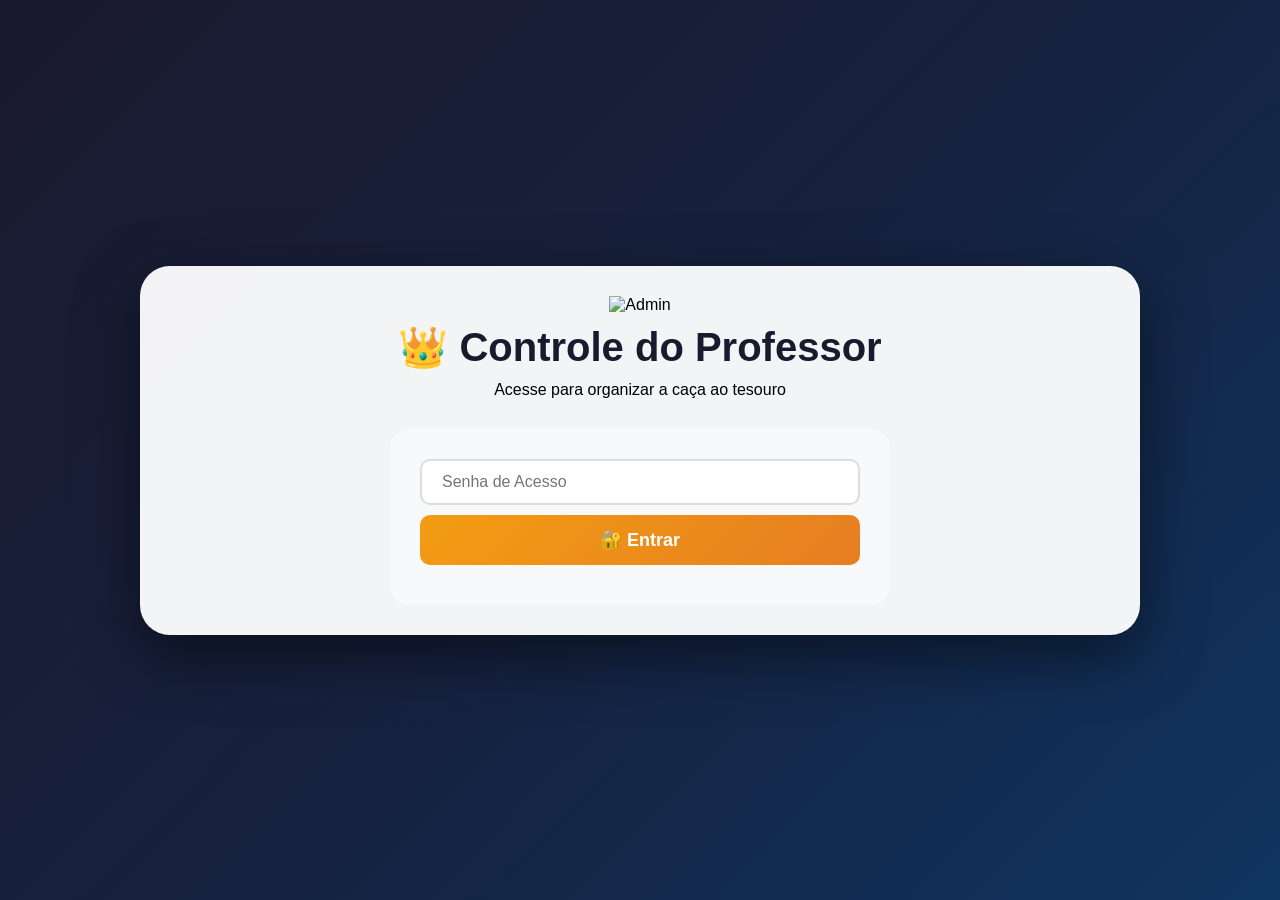
==== commit d252056c: "O melhor até agora" ====
--- a/admin.html
+++ b/admin.html
@@ -1,11 +1,13 @@
 <!DOCTYPE html>
 <html lang="pt-BR">
+
 <head>
     <meta charset="UTF-8">
     <meta name="viewport" content="width=device-width, initial-scale=1.0">
     <title>👑 Admin - Detetives Matemáticos</title>
     <link rel="stylesheet" href="styles.css">
 </head>
+
 <body>
     <div class="container admin-container">
         <!-- Login do Professor -->
@@ -31,16 +33,28 @@
 
             <!-- Estatísticas -->
             <div class="stats-grid">
-                <div class="stat-card"><h3>👥 Grupos</h3><p id="totalGroups">0</p></div>
-                <div class="stat-card"><h3>📝 Etapas</h3><p id="totalQuestions">0</p></div>
-                <div class="stat-card"><h3>🏃 Na Caçada</h3><p id="activeGroups">0</p></div>
-                <div class="stat-card"><h3>🏆 Vencedores</h3><p id="winnerGroups">0</p></div>
+                <div class="stat-card">
+                    <h3>👥 Grupos</h3>
+                    <p id="totalGroups">0</p>
+                </div>
+                <div class="stat-card">
+                    <h3>📝 Etapas</h3>
+                    <p id="totalQuestions">0</p>
+                </div>
+                <div class="stat-card">
+                    <h3>🏃 Na Caçada</h3>
+                    <p id="activeGroups">0</p>
+                </div>
+                <div class="stat-card">
+                    <h3>🏆 Vencedores</h3>
+                    <p id="winnerGroups">0</p>
+                </div>
             </div>
 
             <!-- Abas -->
             <div class="admin-tabs">
                 <button class="admin-tab active" onclick="switchTab('ranking')">🏆 Monitorar Grupos</button>
-                <button class="admin-tab" onclick="switchTab('questions')">📝 Criar Missões (Papéis)</button>
+                <button class="admin-tab" onclick="switchTab('questions')">📝 Criar Missões</button>
             </div>
 
             <!-- ABA: Monitorar Grupos (Ranking) -->
@@ -48,14 +62,15 @@
                 <div class="admin-section">
                     <h2>🏆 Acompanhamento Ao Vivo</h2>
                     <div id="groupsList" class="groups-grid">
-                        <p class="empty-message">Nenhum grupo correndo pela escola no momento...</p>
+                        <p class="empty-message">👀 Nenhum grupo ativo...</p>
                     </div>
                 </div>
 
                 <div class="admin-section">
                     <h2>⚡ Controles Rápidos</h2>
-                    <div class="quick-actions">
-                        <button onclick="resetAllGames()" class="btn-danger">🔄 Apagar Todos os Grupos e Reiniciar</button>
+                    <div style="display: flex; gap: 10px; flex-wrap: wrap;">
+                        <button onclick="resetAllGames()" class="btn-danger">🔄 Apagar Todos os Grupos</button>
+                        <button onclick="loadAdminData()" class="btn-primary" style="width: auto; padding: 10px 20px;">🔄 Atualizar Agora</button>
                     </div>
                 </div>
             </div>
@@ -64,7 +79,7 @@
             <div id="tabQuestions" class="tab-content">
                 <div class="admin-section">
                     <h2>📝 Cadastrar Nova Etapa da Caçada</h2>
-                    
+
                     <div class="question-form">
                         <div class="form-row">
                             <div class="form-group">
@@ -72,27 +87,71 @@
                                 <input type="number" id="newQuestionOrder" placeholder="1" class="input-field" min="1">
                             </div>
                             <div class="form-group">
-                                <label>🔐 A Senha Numérica (Resultado)</label>
-                                <input type="text" id="newQuestionAnswer" placeholder="Ex: 120" class="input-field" style="border-color: #27ae60;">
-                                <small class="helper-text">O resultado da conta matemática que o grupo tem que acertar.</small>
+                                <label>Tipo de Resposta</label>
+                                <select id="newQuestionType" class="input-field" onchange="toggleQuestionType()">
+                                    <option value="descritiva">📝 Descritiva (Texto)</option>
+                                    <option value="multipla">🎯 Múltipla Escolha</option>
+                                </select>
                             </div>
                         </div>
 
                         <div class="form-group">
-                            <label>📍 Fase 1: Onde esconder o papel? (Dica de Localização)</label>
-                            <textarea id="newQuestionLocation" class="input-field" placeholder="Ex: Corram para a quadra de esportes e procurem atrás do gol principal."></textarea>
+                            <label>📍 Pista (O que o aluno VÊ no celular)</label>
+                            <textarea id="newQuestionLocation" class="input-field"
+                                placeholder="Ex: Corram para a quadra de esportes e procurem atrás do gol principal."></textarea>
                             <small class="helper-text">O que as crianças vão ler no celular para saber para onde correr.</small>
                         </div>
 
                         <div class="form-group">
-                            <label>🧮 Fase 2: O que está escrito no papel físico?</label>
-                            <input type="text" id="newQuestionChallenge" class="input-field" placeholder="Ex: Resolvam a conta de divisão!">
-                            <small class="helper-text">Aparece no celular logo acima de onde eles digitam o resultado numérico.</small>
+                            <label>🧮 Desafio (O que está NA PISTA FÍSICA - Só o professor vê)</label>
+                            <input type="text" id="newQuestionChallenge" class="input-field"
+                                placeholder="Ex: Qual é o resultado de 8 x 15?">
+                            <small class="helper-text">A pergunta que está impressa na pista física. Os alunos NÃO veem no site.</small>
+                        </div>
+
+                        <!-- Resposta Descritiva -->
+                        <div class="form-group" id="answerField">
+                            <label>✅ Resposta Correta (Descritiva)</label>
+                            <input type="text" id="newQuestionAnswer" placeholder="Ex: 120 ou 'biblioteca'" class="input-field">
+                            <small class="helper-text">O que o aluno precisa digitar para avançar.</small>
+                        </div>
+
+                        <!-- Alternativas Múltipla Escolha -->
+                        <div class="form-group" id="alternativesField" style="display:none;">
+                            <label>✅ Alternativas (Múltipla Escolha)</label>
+                            <div class="alternatives-grid" id="alternativesContainer">
+                                <div class="alternative-item">
+                                    <span class="letter">A)</span>
+                                    <input type="text" placeholder="Alternativa A" class="alt-input">
+                                    <input type="radio" name="correctAnswer" value="A" class="correct-radio">
+                                    <span style="font-size:0.8em;color:#666;">✓ Correta</span>
+                                </div>
+                                <div class="alternative-item">
+                                    <span class="letter">B)</span>
+                                    <input type="text" placeholder="Alternativa B" class="alt-input">
+                                    <input type="radio" name="correctAnswer" value="B" class="correct-radio">
+                                    <span style="font-size:0.8em;color:#666;">✓ Correta</span>
+                                </div>
+                                <div class="alternative-item">
+                                    <span class="letter">C)</span>
+                                    <input type="text" placeholder="Alternativa C" class="alt-input">
+                                    <input type="radio" name="correctAnswer" value="C" class="correct-radio">
+                                    <span style="font-size:0.8em;color:#666;">✓ Correta</span>
+                                </div>
+                                <div class="alternative-item">
+                                    <span class="letter">D)</span>
+                                    <input type="text" placeholder="Alternativa D" class="alt-input">
+                                    <input type="radio" name="correctAnswer" value="D" class="correct-radio">
+                                    <span style="font-size:0.8em;color:#666;">✓ Correta</span>
+                                </div>
+                            </div>
+                            <small class="helper-text">Selecione o ✓ da alternativa correta.</small>
                         </div>
 
                         <div class="form-group">
                             <label>💡 Dica do Professor (Opcional)</label>
-                            <input type="text" id="newQuestionHint" class="input-field" placeholder="Ex: Lembre-se da tabuada do 8.">
+                            <input type="text" id="newQuestionHint" class="input-field"
+                                placeholder="Ex: Lembre-se da tabuada do 8.">
                             <small class="helper-text">Só aparece se eles clicarem no botão "Pedir Dica" (limitado a 3 usos).</small>
                         </div>
 
@@ -100,15 +159,14 @@
                         <div id="addQuestionMessage" class="clue-message"></div>
                     </div>
 
-                    <div class="questions-list-admin">
-                        <h3>📋 Caminho da Caça ao Tesouro</h3>
+                    <div class="questions-list-admin" style="margin-top: 30px;">
+                        <h3>📋 Missões Cadastradas</h3>
                         <div id="questionsListAdmin">
-                            <p class="empty-message">Nenhuma etapa cadastrada ainda...</p>
+                            <p class="empty-message">📭 Nenhuma etapa cadastrada ainda. Crie uma missão acima!</p>
                         </div>
                     </div>
                 </div>
             </div>
-            
         </div>
     </div>
 
@@ -117,4 +175,5 @@
     <script src="firebase-config.js"></script>
     <script src="admin-script.js"></script>
 </body>
+
 </html>
--- a/styles.css
+++ b/styles.css
@@ -100,4 +100,470 @@
     .form-row, .stats-grid { grid-template-columns: 1fr; }
     .game-header { grid-template-columns: 1fr; text-align: center; }
     .progress { text-align: center; }
+}
+
+/* =========================================
+   Admin CSS (Grid/Layout base) 
+   ========================================= */
+.admin-container { max-width: 1200px !important; width: 95%; }
+.admin-header { display: flex; justify-content: space-between; align-items: center; margin-bottom: 30px; padding-bottom: 15px; border-bottom: 2px solid #f39c12; }
+.admin-tabs { display: flex; gap: 10px; margin-bottom: 20px; border-bottom: 2px solid #e9ecef; padding-bottom: 10px; }
+.admin-tab { padding: 10px 20px; background: transparent; border: none; cursor: pointer; font-weight: bold; color: #666; border-radius: 8px; transition: 0.3s; }
+.admin-tab:hover { background: #e9ecef; }
+.admin-tab.active { background: #f39c12; color: white; }
+.tab-content { display: none; }
+.tab-content.active { display: block; animation: fadeIn 0.3s ease; }
+
+/* Grid de Estatísticas */
+.stats-grid { display: grid; grid-template-columns: repeat(auto-fit, minmax(220px, 1fr)); gap: 20px; margin-bottom: 30px; }
+.stat-card { 
+    background: linear-gradient(145deg, #ffffff, #f8f9fa); 
+    padding: 25px; 
+    border-radius: 15px; 
+    text-align: center; 
+    box-shadow: 0 4px 15px rgba(0,0,0,0.05);
+    border-bottom: 4px solid #f39c12;
+    transition: transform 0.2s ease;
+}
+.stat-card:hover { transform: translateY(-5px); }
+.stat-card h3 { color: #666; margin-bottom: 10px; font-size: 1.1em; text-transform: uppercase; letter-spacing: 1px; }
+.stat-card p { font-size: 3em; font-weight: bold; color: #1a1a2e; text-shadow: 1px 1px 2px rgba(0,0,0,0.1); }
+
+.admin-section { background: white; padding: 25px; border-radius: 15px; margin-bottom: 25px; box-shadow: 0 5px 20px rgba(0,0,0,0.05); }
+
+/* Formulários Admin */
+.form-row { display: grid; grid-template-columns: 1fr 1fr; gap: 15px; margin-bottom: 15px; }
+.form-group { margin-bottom: 15px; }
+.form-group label { font-weight: bold; color: #555; display: block; margin-bottom: 8px; }
+textarea.input-field { resize: vertical; min-height: 80px; font-family: inherit; }
+
+/* Lista de Questões */
+.question-card { background: #f8f9fa; padding: 20px; border-radius: 12px; border-left: 5px solid #f39c12; margin-bottom: 15px; box-shadow: 0 2px 8px rgba(0,0,0,0.05); transition: 0.3s; }
+.question-card:hover { box-shadow: 0 5px 15px rgba(0,0,0,0.1); }
+.question-badge { display: inline-block; background: #f39c12; color: white; padding: 4px 12px; border-radius: 12px; font-size: 0.8em; font-weight: bold; margin-bottom: 10px; }
+.btn-small { padding: 8px 15px; border: none; border-radius: 8px; cursor: pointer; font-size: 0.9em; font-weight: bold; transition: 0.2s; }
+.btn-delete { background: #e74c3c; color: white; }
+.btn-delete:hover { background: #c0392b; }
+
+/* =========================================
+   Grid de Grupos Ao Vivo (NOVO)
+   ========================================= */
+.groups-grid {
+    display: grid;
+    grid-template-columns: repeat(auto-fill, minmax(320px, 1fr));
+    gap: 20px;
+    margin-top: 20px;
+}
+.group-card-admin { 
+    background: white; 
+    padding: 20px; 
+    border-radius: 12px; 
+    border-left: 5px solid #3498db; 
+    display: flex;
+    flex-direction: column;
+    gap: 12px;
+    box-shadow: 0 4px 15px rgba(0,0,0,0.08);
+    transition: all 0.3s ease;
+}
+.group-card-admin:hover { transform: translateY(-3px); box-shadow: 0 6px 20px rgba(0,0,0,0.12); }
+
+/* Indicador pulsante para grupos ativos */
+.live-dot {
+    display: inline-block;
+    width: 10px;
+    height: 10px;
+    background-color: #2ecc71;
+    border-radius: 50%;
+    margin-right: 8px;
+    animation: pulse-green 1.5s infinite;
+}
+@keyframes pulse-green {
+    0% { box-shadow: 0 0 0 0 rgba(46, 204, 113, 0.7); }
+    70% { box-shadow: 0 0 0 8px rgba(46, 204, 113, 0); }
+    100% { box-shadow: 0 0 0 0 rgba(46, 204, 113, 0); }
+}
+
+@media (max-width: 768px) {
+    .form-row, .stats-grid, .groups-grid { grid-template-columns: 1fr; }
+}
+
+/* Adicione isso no final do arquivo styles.css */
+
+/* ===== BOTÕES DE MÚLTIPLA ESCOLHA ===== */
+.alternatives-buttons {
+    display: grid;
+    grid-template-columns: 1fr 1fr;
+    gap: 12px;
+    max-width: 500px;
+    margin: 0 auto;
+}
+
+.alt-btn {
+    padding: 16px 20px;
+    background: #f8f9fa;
+    border: 3px solid #ddd;
+    border-radius: 12px;
+    font-size: 1.1em;
+    font-weight: bold;
+    color: #1a1a2e;
+    cursor: pointer;
+    transition: all 0.3s ease;
+    text-align: left;
+    box-shadow: 0 2px 8px rgba(0,0,0,0.05);
+}
+
+.alt-btn:hover {
+    background: #e9ecef;
+    border-color: #bbb;
+    transform: translateY(-2px);
+    box-shadow: 0 4px 15px rgba(0,0,0,0.1);
+}
+
+.alt-btn.selected {
+    background: #d4edda;
+    border-color: #27ae60;
+    box-shadow: 0 0 0 4px rgba(39, 174, 96, 0.2);
+    transform: scale(1.02);
+}
+
+.alt-btn:active {
+    transform: scale(0.96);
+}
+
+#selectedAlternative {
+    font-size: 1.1em;
+    color: #27ae60;
+    margin-top: 10px;
+    min-height: 30px;
+}
+
+/* Responsividade */
+@media (max-width: 500px) {
+    .alternatives-buttons {
+        grid-template-columns: 1fr;
+    }
+    .alt-btn {
+        padding: 14px 16px;
+        font-size: 1em;
+    }
+}
+
+/* ===== MELHORIAS PARA O ADMIN ===== */
+.admin-container {
+    max-width: 1000px !important;
+}
+
+.admin-header {
+    display: flex;
+    justify-content: space-between;
+    align-items: center;
+    margin-bottom: 30px;
+    padding-bottom: 15px;
+    border-bottom: 3px solid #f39c12;
+    flex-wrap: wrap;
+    gap: 10px;
+}
+
+.admin-header h1 {
+    color: #1a1a2e;
+    font-size: 1.8em;
+}
+
+.admin-tabs {
+    display: flex;
+    gap: 10px;
+    margin-bottom: 25px;
+    border-bottom: 2px solid #e9ecef;
+    padding-bottom: 10px;
+    flex-wrap: wrap;
+}
+
+.admin-tab {
+    padding: 12px 24px;
+    background: transparent;
+    border: none;
+    cursor: pointer;
+    font-weight: bold;
+    color: #666;
+    border-radius: 10px;
+    transition: all 0.3s;
+    font-size: 1em;
+}
+
+.admin-tab:hover {
+    background: #f8f9fa;
+}
+
+.admin-tab.active {
+    background: #f39c12;
+    color: white;
+    box-shadow: 0 4px 15px rgba(243, 156, 18, 0.3);
+}
+
+.tab-content {
+    display: none;
+    animation: fadeIn 0.3s ease;
+}
+
+.tab-content.active {
+    display: block;
+}
+
+.stats-grid {
+    display: grid;
+    grid-template-columns: repeat(auto-fit, minmax(150px, 1fr));
+    gap: 15px;
+    margin-bottom: 30px;
+}
+
+.stat-card {
+    background: #f8f9fa;
+    padding: 20px 15px;
+    border-radius: 15px;
+    text-align: center;
+    border: 2px solid #e9ecef;
+    transition: 0.3s;
+}
+
+.stat-card:hover {
+    border-color: #f39c12;
+    transform: translateY(-3px);
+}
+
+.stat-card h3 {
+    color: #666;
+    margin-bottom: 8px;
+    font-size: 0.85em;
+}
+
+.stat-card p {
+    font-size: 2.5em;
+    font-weight: bold;
+    color: #1a1a2e;
+    transition: all 0.3s;
+}
+
+.stat-card p.pulse {
+    animation: pulse 0.5s ease;
+}
+
+@keyframes pulse {
+    0% { transform: scale(1); }
+    50% { transform: scale(1.2); color: #f39c12; }
+    100% { transform: scale(1); }
+}
+
+.admin-section {
+    background: #f8f9fa;
+    padding: 25px;
+    border-radius: 15px;
+    margin-bottom: 25px;
+    border: 1px solid #e9ecef;
+}
+
+.admin-section h2 {
+    color: #1a1a2e;
+    margin-bottom: 20px;
+    font-size: 1.3em;
+}
+
+.form-row {
+    display: grid;
+    grid-template-columns: 1fr 1fr;
+    gap: 15px;
+    margin-bottom: 15px;
+}
+
+.form-group {
+    margin-bottom: 15px;
+}
+
+.form-group label {
+    font-weight: bold;
+    color: #555;
+    display: block;
+    margin-bottom: 5px;
+    font-size: 0.95em;
+}
+
+textarea.input-field {
+    resize: vertical;
+    min-height: 80px;
+    font-family: inherit;
+}
+
+/* Cards de perguntas */
+.question-card {
+    background: white;
+    padding: 20px;
+    border-radius: 12px;
+    border-left: 5px solid #f39c12;
+    margin-bottom: 15px;
+    box-shadow: 0 2px 10px rgba(0,0,0,0.06);
+    transition: 0.3s;
+}
+
+.question-card:hover {
+    box-shadow: 0 4px 20px rgba(0,0,0,0.1);
+}
+
+.question-badge {
+    display: inline-block;
+    background: #f39c12;
+    color: white;
+    padding: 4px 14px;
+    border-radius: 20px;
+    font-size: 0.8em;
+    font-weight: bold;
+    margin-bottom: 10px;
+}
+
+/* Cards de grupos */
+.group-card-admin {
+    background: white;
+    padding: 18px 20px;
+    border-radius: 12px;
+    border-left: 5px solid #3498db;
+    margin-bottom: 12px;
+    box-shadow: 0 2px 8px rgba(0,0,0,0.05);
+    transition: 0.3s;
+}
+
+.group-card-admin:hover {
+    box-shadow: 0 4px 16px rgba(0,0,0,0.08);
+}
+
+.empty-message {
+    text-align: center;
+    color: #999;
+    padding: 30px;
+    font-size: 1.1em;
+}
+
+.btn-small {
+    padding: 6px 16px;
+    border: none;
+    border-radius: 8px;
+    cursor: pointer;
+    font-size: 0.85em;
+    font-weight: bold;
+    transition: 0.3s;
+}
+
+.btn-delete {
+    background: #e74c3c;
+    color: white;
+}
+
+.btn-delete:hover {
+    background: #c0392b;
+    transform: scale(1.05);
+}
+
+.btn-outline {
+    padding: 10px 20px;
+    background: transparent;
+    color: #666;
+    border: 2px solid #ddd;
+    border-radius: 10px;
+    cursor: pointer;
+    font-weight: bold;
+    transition: 0.3s;
+}
+
+.btn-outline:hover {
+    background: #f8f9fa;
+    border-color: #999;
+}
+
+.btn-danger {
+    padding: 12px 24px;
+    background: #e74c3c;
+    color: white;
+    border: none;
+    border-radius: 10px;
+    cursor: pointer;
+    font-weight: bold;
+    transition: 0.3s;
+}
+
+.btn-danger:hover {
+    background: #c0392b;
+    transform: translateY(-2px);
+}
+
+/* Alternativas múltipla escolha no admin */
+.alternative-item {
+    display: flex;
+    align-items: center;
+    gap: 10px;
+    margin-bottom: 8px;
+    padding: 8px 12px;
+    background: #f8f9fa;
+    border-radius: 8px;
+}
+
+.alternative-item .letter {
+    font-weight: bold;
+    color: #1a5276;
+    min-width: 25px;
+}
+
+.alternative-item .alt-input {
+    flex: 1;
+    padding: 8px 12px;
+    border: 2px solid #ddd;
+    border-radius: 6px;
+    font-size: 14px;
+}
+
+.alternative-item .alt-input:focus {
+    border-color: #f39c12;
+    outline: none;
+}
+
+.alternative-item .correct-radio {
+    width: 18px;
+    height: 18px;
+    cursor: pointer;
+}
+
+.clue-message {
+    margin-top: 10px;
+    padding: 10px;
+    border-radius: 8px;
+    font-weight: bold;
+    text-align: center;
+}
+
+.clue-message.success {
+    background: #d4edda;
+    color: #155724;
+    border: 1px solid #c3e6cb;
+}
+
+.clue-message.error {
+    background: #f8d7da;
+    color: #721c24;
+    border: 1px solid #f5c6cb;
+}
+
+/* Responsividade */
+@media (max-width: 768px) {
+    .form-row {
+        grid-template-columns: 1fr;
+    }
+    
+    .stats-grid {
+        grid-template-columns: 1fr 1fr;
+    }
+    
+    .admin-header h1 {
+        font-size: 1.3em;
+    }
+    
+    .admin-tab {
+        padding: 8px 16px;
+        font-size: 0.9em;
+    }
 }
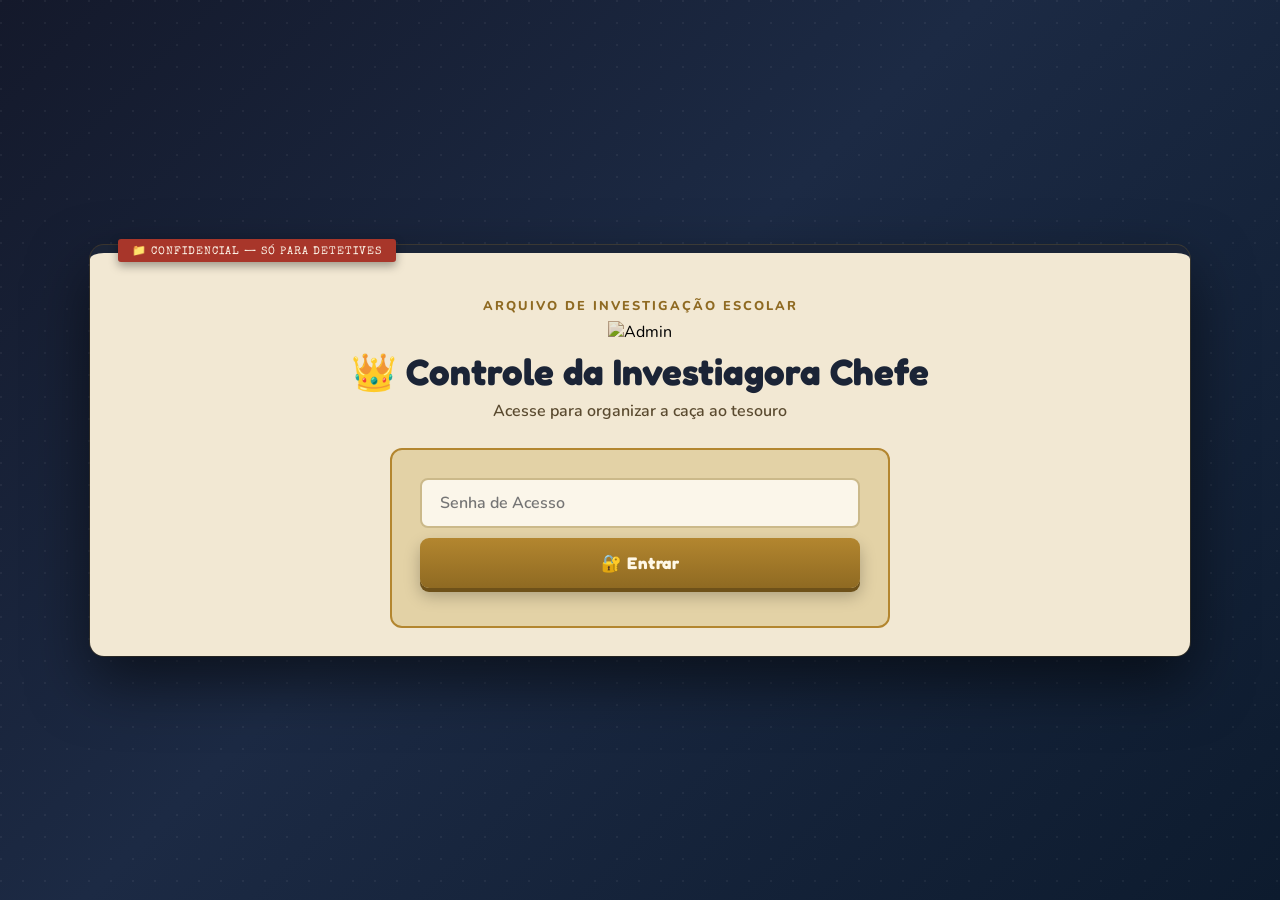
==== commit 4cbd20ef: "Css de de detetive" ====
--- a/admin.html
+++ b/admin.html
@@ -14,7 +14,7 @@
         <div id="adminLogin" class="screen active">
             <div class="detective-header">
                 <img src="https://cdn-icons-png.flaticon.com/512/3135/3135715.png" alt="Admin" class="detective-icon">
-                <h1>👑 Controle do Professor</h1>
+                <h1>👑 Controle da Investiagora Chefe</h1>
                 <p>Acesse para organizar a caça ao tesouro</p>
             </div>
             <div class="login-box">
--- a/styles.css
+++ b/styles.css
@@ -1,303 +1,772 @@
-* { margin: 0; padding: 0; box-sizing: border-box; font-family: 'Arial', sans-serif; }
+/* =========================================================
+   🕵️  DETETIVES MATEMÁTICOS — identidade visual "Arquivo do Caso"
+   Paleta:  --ink (tinta/navy) · --paper (papel manilha) · --paper-dark
+            --brass (latão/selo) · --stamp-red (carimbo negado)
+            --stamp-green (carimbo aprovado)
+   Tipografia: Fredoka (títulos, arredondada e amigável p/ crianças)
+               Special Elite (carimbos, rótulos, "datilografado")
+               Nunito (texto corrido, legível)
+               IBM Plex Mono (cadeado numérico / cronômetro)
+   Assinatura: cartão-container em "pasta de papel" com aba de
+               carimbo "CONFIDENCIAL", mensagens de feedback como
+               carimbos de tinta, e alternativas como fichas de
+               evidência levemente giradas sobre a mesa.
+   ========================================================= */
+
+@import url('https://fonts.googleapis.com/css2?family=Fredoka:wght@500;600;700&family=Special+Elite&family=Nunito:wght@400;600;700;800&family=IBM+Plex+Mono:wght@500;600&display=swap');
+
+:root {
+    --ink: #1b2436;
+    --ink-soft: #2c3958;
+    --paper: #f2e8d3;
+    --paper-dark: #e3d2a6;
+    --brass: #b3862f;
+    --brass-dark: #8f6a22;
+    --stamp-red: #a8362a;
+    --stamp-green: #2e6b52;
+    --string-red: #c0392b;
+    --font-display: 'Fredoka', sans-serif;
+    --font-stamp: 'Special Elite', cursive;
+    --font-body: 'Nunito', sans-serif;
+    --font-mono: 'IBM Plex Mono', monospace;
+}
+
+* {
+    margin: 0;
+    padding: 0;
+    box-sizing: border-box;
+    font-family: var(--font-body);
+}
 
 body {
-    background: linear-gradient(135deg, #1a1a2e 0%, #16213e 50%, #0f3460 100%);
+    background:
+        radial-gradient(circle at 1px 1px, rgba(255, 255, 255, 0.05) 1px, transparent 0) 0 0/22px 22px,
+        linear-gradient(135deg, #14192b 0%, #1c2a44 45%, #0d1b2e 100%);
     min-height: 100vh;
-    display: flex; justify-content: center; align-items: center; padding: 20px;
-}
-
-.container { background: rgba(255, 255, 255, 0.95); border-radius: 30px; padding: 30px; max-width: 900px; width: 100%; box-shadow: 0 20px 60px rgba(0, 0, 0, 0.5); }
-.screen, .phase-section { display: none; animation: fadeIn 0.5s ease; }
-.screen.active, .phase-section.active { display: block; }
-@keyframes fadeIn { from { opacity: 0; transform: translateY(-10px); } to { opacity: 1; transform: translateY(0); } }
-
-.detective-header { text-align: center; margin-bottom: 30px; }
-.detective-icon { width: 100px; animation: float 3s ease-in-out infinite; }
-@keyframes float { 0%, 100% { transform: translateY(0px); } 50% { transform: translateY(-10px); } }
-.detective-header h1 { font-size: 2.5em; color: #1a1a2e; margin: 10px 0; }
-
-.login-box { background: #f8f9fa; padding: 30px; border-radius: 20px; max-width: 500px; margin: 0 auto; text-align: center; }
-.login-steps { display: flex; justify-content: center; gap: 15px; margin: 20px 0; }
-.step { display: flex; align-items: center; gap: 8px; color: #999; }
-.step .step-number { width: 30px; height: 30px; border-radius: 50%; background: #e9ecef; display: flex; align-items: center; justify-content: center; font-weight: bold; color: #666; }
-.step.active .step-number { background: #f39c12; color: white; }
-.step.completed .step-number { background: #27ae60; color: white; }
-.step.active { color: #1a1a2e; }
-
-.login-step { display: none; }
-.login-step.active { display: block; animation: fadeIn 0.3s ease; }
-
-.input-field { width: 100%; padding: 12px 20px; border: 2px solid #ddd; border-radius: 10px; font-size: 16px; margin-bottom: 10px; transition: 0.3s; }
-.input-field:focus { outline: none; border-color: #f39c12; box-shadow: 0 0 0 3px rgba(243, 156, 18, 0.2); }
-.member-row { display: flex; align-items: center; gap: 10px; margin-bottom: 10px; }
-.member-number { background: #f39c12; color: white; width: 30px; height: 30px; border-radius: 50%; display: flex; align-items: center; justify-content: center; font-weight: bold; flex-shrink: 0; }
-.members-actions { display: flex; gap: 10px; margin-top: 15px; }
-
-.btn-add-member { padding: 10px; background: #3498db; color: white; border: none; border-radius: 8px; cursor: pointer; font-weight: bold; width: 100%; }
-.btn-remove-member { padding: 10px; background: #e74c3c; color: white; border: none; border-radius: 8px; cursor: pointer; font-weight: bold; width: 100%; }
-.btn-primary { width: 100%; padding: 14px; background: linear-gradient(135deg, #f39c12, #e67e22); color: white; border: none; border-radius: 10px; font-size: 18px; font-weight: bold; cursor: pointer; transition: 0.3s; }
-.btn-primary:hover { transform: translateY(-2px); box-shadow: 0 5px 20px rgba(243, 156, 18, 0.4); }
-.btn-back { padding: 10px; background: #e9ecef; border: none; border-radius: 8px; cursor: pointer; font-weight: bold; width: 100%; }
-.btn-check-answer { width: 100%; padding: 14px; background: linear-gradient(135deg, #27ae60, #2ecc71); color: white; border: none; border-radius: 10px; font-size: 1.1em; font-weight: bold; cursor: pointer; margin-top: 15px; transition: 0.3s; }
-.btn-check-answer:disabled { opacity: 0.5; cursor: not-allowed; }
-
-.group-preview { background: #f8f9fa; padding: 15px 20px; border-radius: 10px; margin: 15px 0; text-align: left; }
-.group-preview .label { color: #666; font-size: 0.9em; }
-.group-preview .value { font-weight: bold; color: #1a1a2e; font-size: 1.1em; }
-.member-tag-preview { display: inline-block; background: #e9ecef; padding: 4px 12px; border-radius: 12px; margin: 4px; font-size: 0.9em; }
-.error { color: #e74c3c; margin-top: 10px; text-align: center; font-weight: bold; }
-.helper-text { color: #666; font-size: 0.85em; margin-top: 5px; display: block; }
-
-.game-header { display: grid; grid-template-columns: 1fr auto 1fr; gap: 20px; padding: 15px; background: #f8f9fa; border-radius: 15px; margin-bottom: 20px; align-items: center; }
-.timer { text-align: center; font-size: 1.5em; font-weight: bold; color: #f39c12; }
-.progress { text-align: right; font-size: 1.1em; font-weight: bold; }
-
-.question-container { background: white; border-radius: 15px; padding: 30px; text-align: center; box-shadow: 0 5px 20px rgba(0,0,0,0.1); }
-.question-number { background: #f39c12; color: white; padding: 5px 15px; border-radius: 20px; display: inline-block; font-weight: bold; font-size: 0.9em; margin-bottom: 10px; }
-.question-text { font-size: 1.2em; color: #1a1a2e; margin: 20px 0; padding: 20px; background: #f8f9fa; border-radius: 10px; text-align: left; line-height: 1.6; }
-.challenge-box { background: #fff8e1; border: 2px dashed #f39c12; text-align: center; }
-.question-hint { color: #856404; font-size: 1.1em; margin: 15px 0; background: #fff3cd; padding: 15px; border-radius: 8px; border-left: 4px solid #f39c12; text-align: left; font-weight: bold; }
-.feedback-message { padding: 15px; border-radius: 10px; margin: 15px 0; font-weight: bold; display: none; text-align: center; }
-.feedback-message.success { background: #d4edda; color: #155724; border: 1px solid #c3e6cb; }
-.feedback-message.error { background: #f8d7da; color: #721c24; border: 1px solid #f5c6cb; }
-
-.progress-challenges { display: flex; justify-content: center; gap: 10px; margin: 20px 0; flex-wrap: wrap; }
-.progress-dot { width: 40px; height: 40px; border-radius: 50%; border: 2px solid #ddd; display: flex; align-items: center; justify-content: center; font-weight: bold; color: #999; }
-.progress-dot.completed { background: #27ae60; border-color: #27ae60; color: white; }
-.progress-dot.current { border-color: #f39c12; color: #f39c12; animation: pulse 1s infinite; }
-
-.action-buttons { display: flex; gap: 10px; margin-top: 20px; justify-content: center; }
-.btn-danger { padding: 10px 20px; background: #e74c3c; color: white; border: none; border-radius: 10px; cursor: pointer; font-weight: bold; }
-.btn-outline { padding: 10px 20px; background: transparent; color: #666; border: 2px solid #ddd; border-radius: 10px; cursor: pointer; font-weight: bold; }
-
-.win-content { text-align: center; padding: 40px 20px; }
-.trophy-icon { width: 150px; height: 150px; animation: pulse 1s infinite; }
-
-/* Admin CSS (Grid/Layout base) */
-.admin-container { max-width: 1200px !important; }
-.admin-header { display: flex; justify-content: space-between; align-items: center; margin-bottom: 30px; padding-bottom: 15px; border-bottom: 2px solid #f39c12; }
-.admin-tabs { display: flex; gap: 10px; margin-bottom: 20px; border-bottom: 2px solid #e9ecef; padding-bottom: 10px; }
-.admin-tab { padding: 10px 20px; background: transparent; border: none; cursor: pointer; font-weight: bold; color: #666; border-radius: 8px; }
-.admin-tab.active { background: #f39c12; color: white; }
-.tab-content { display: none; }
-.tab-content.active { display: block; animation: fadeIn 0.3s ease; }
-.stats-grid { display: grid; grid-template-columns: repeat(auto-fit, minmax(200px, 1fr)); gap: 20px; margin-bottom: 30px; }
-.stat-card { background: #f8f9fa; padding: 20px; border-radius: 15px; text-align: center; }
-.stat-card h3 { color: #666; margin-bottom: 10px; }
-.stat-card p { font-size: 2.5em; font-weight: bold; color: #1a1a2e; }
-.admin-section { background: #f8f9fa; padding: 25px; border-radius: 15px; margin-bottom: 25px; }
-.form-row { display: grid; grid-template-columns: 1fr 1fr; gap: 15px; margin-bottom: 15px; }
-.form-group { margin-bottom: 15px; }
-.form-group label { font-weight: bold; color: #555; display: block; margin-bottom: 5px; }
-textarea.input-field { resize: vertical; min-height: 80px; font-family: inherit; }
-.question-card { background: white; padding: 20px; border-radius: 12px; border-left: 4px solid #f39c12; margin-bottom: 15px; box-shadow: 0 2px 8px rgba(0,0,0,0.05); }
-.question-badge { display: inline-block; background: #f39c12; color: white; padding: 3px 12px; border-radius: 12px; font-size: 0.8em; font-weight: bold; margin-bottom: 10px; }
-.group-card-admin { background: white; padding: 15px; border-radius: 10px; border-left: 4px solid #3498db; margin-bottom: 10px; display: block; }
-.btn-small { padding: 5px 15px; border: none; border-radius: 5px; cursor: pointer; font-size: 0.9em; }
-.btn-delete { background: #e74c3c; color: white; }
-
-@media (max-width: 768px) {
-    .form-row, .stats-grid { grid-template-columns: 1fr; }
-    .game-header { grid-template-columns: 1fr; text-align: center; }
-    .progress { text-align: center; }
-}
-
-/* =========================================
-   Admin CSS (Grid/Layout base) 
-   ========================================= */
-.admin-container { max-width: 1200px !important; width: 95%; }
-.admin-header { display: flex; justify-content: space-between; align-items: center; margin-bottom: 30px; padding-bottom: 15px; border-bottom: 2px solid #f39c12; }
-.admin-tabs { display: flex; gap: 10px; margin-bottom: 20px; border-bottom: 2px solid #e9ecef; padding-bottom: 10px; }
-.admin-tab { padding: 10px 20px; background: transparent; border: none; cursor: pointer; font-weight: bold; color: #666; border-radius: 8px; transition: 0.3s; }
-.admin-tab:hover { background: #e9ecef; }
-.admin-tab.active { background: #f39c12; color: white; }
-.tab-content { display: none; }
-.tab-content.active { display: block; animation: fadeIn 0.3s ease; }
-
-/* Grid de Estatísticas */
-.stats-grid { display: grid; grid-template-columns: repeat(auto-fit, minmax(220px, 1fr)); gap: 20px; margin-bottom: 30px; }
-.stat-card { 
-    background: linear-gradient(145deg, #ffffff, #f8f9fa); 
-    padding: 25px; 
-    border-radius: 15px; 
-    text-align: center; 
-    box-shadow: 0 4px 15px rgba(0,0,0,0.05);
-    border-bottom: 4px solid #f39c12;
-    transition: transform 0.2s ease;
-}
-.stat-card:hover { transform: translateY(-5px); }
-.stat-card h3 { color: #666; margin-bottom: 10px; font-size: 1.1em; text-transform: uppercase; letter-spacing: 1px; }
-.stat-card p { font-size: 3em; font-weight: bold; color: #1a1a2e; text-shadow: 1px 1px 2px rgba(0,0,0,0.1); }
-
-.admin-section { background: white; padding: 25px; border-radius: 15px; margin-bottom: 25px; box-shadow: 0 5px 20px rgba(0,0,0,0.05); }
-
-/* Formulários Admin */
-.form-row { display: grid; grid-template-columns: 1fr 1fr; gap: 15px; margin-bottom: 15px; }
-.form-group { margin-bottom: 15px; }
-.form-group label { font-weight: bold; color: #555; display: block; margin-bottom: 8px; }
-textarea.input-field { resize: vertical; min-height: 80px; font-family: inherit; }
-
-/* Lista de Questões */
-.question-card { background: #f8f9fa; padding: 20px; border-radius: 12px; border-left: 5px solid #f39c12; margin-bottom: 15px; box-shadow: 0 2px 8px rgba(0,0,0,0.05); transition: 0.3s; }
-.question-card:hover { box-shadow: 0 5px 15px rgba(0,0,0,0.1); }
-.question-badge { display: inline-block; background: #f39c12; color: white; padding: 4px 12px; border-radius: 12px; font-size: 0.8em; font-weight: bold; margin-bottom: 10px; }
-.btn-small { padding: 8px 15px; border: none; border-radius: 8px; cursor: pointer; font-size: 0.9em; font-weight: bold; transition: 0.2s; }
-.btn-delete { background: #e74c3c; color: white; }
-.btn-delete:hover { background: #c0392b; }
-
-/* =========================================
-   Grid de Grupos Ao Vivo (NOVO)
-   ========================================= */
-.groups-grid {
+    display: flex;
+    justify-content: center;
+    align-items: center;
+    padding: 30px 20px;
+}
+
+.container {
+    background: var(--paper);
+    border-radius: 14px;
+    padding: 34px 34px 28px;
+    max-width: 900px;
+    width: 100%;
+    box-shadow: 0 25px 60px rgba(0, 0, 0, 0.55), 0 0 0 1px rgba(179, 134, 47, 0.25);
+    position: relative;
+    border-top: 8px solid var(--ink);
+}
+
+.container::before {
+    content: '📁 CONFIDENCIAL — SÓ PARA DETETIVES';
+    position: absolute;
+    top: -14px;
+    left: 28px;
+    background: var(--stamp-red);
+    color: #fdf6ea;
+    font-family: var(--font-stamp);
+    font-size: 0.7em;
+    letter-spacing: 1px;
+    padding: 5px 14px;
+    border-radius: 3px;
+    box-shadow: 0 4px 10px rgba(0, 0, 0, 0.35);
+}
+
+.screen, .phase-section {
+    display: none;
+    animation: fadeIn 0.4s ease;
+}
+
+.screen.active, .phase-section.active {
+    display: block;
+}
+
+@keyframes fadeIn {
+    from {
+        opacity: 0;
+        transform: translateY(-8px);
+    }
+
+    to {
+        opacity: 1;
+        transform: translateY(0);
+    }
+}
+
+.detective-header {
+    text-align: center;
+    margin-bottom: 26px;
+    padding-top: 10px;
+}
+
+.detective-icon {
+    width: 84px;
+    filter: sepia(45%) saturate(180%) hue-rotate(-10deg) brightness(0.9);
+    animation: float 3s ease-in-out infinite;
+}
+
+@keyframes float {
+    0%, 100% {
+        transform: translateY(0px) rotate(-2deg);
+    }
+
+    50% {
+        transform: translateY(-8px) rotate(2deg);
+    }
+}
+
+.detective-header::before {
+    content: 'ARQUIVO DE INVESTIGAÇÃO ESCOLAR';
+    display: block;
+    font-family: var(--font-body);
+    font-weight: 800;
+    font-size: 0.8em;
+    letter-spacing: 2px;
+    color: var(--brass-dark);
+    margin-bottom: 6px;
+}
+
+.detective-header h1 {
+    font-family: var(--font-display);
+    font-weight: 700;
+    font-size: 2.3em;
+    color: var(--ink);
+    margin: 6px 0;
+}
+
+.detective-header p {
+    font-family: var(--font-body);
+    font-weight: 600;
+    color: #5a4a2f;
+}
+
+.login-box {
+    background: var(--paper-dark);
+    padding: 28px;
+    border-radius: 12px;
+    max-width: 500px;
+    margin: 0 auto;
+    text-align: center;
+    border: 2px solid var(--brass);
+}
+
+.login-box h2 {
+    font-family: var(--font-display);
+    color: var(--ink);
+    margin-bottom: 16px;
+    font-size: 1.4em;
+}
+
+.login-steps {
+    display: flex;
+    justify-content: center;
+    gap: 15px;
+    margin: 20px 0;
+    font-family: var(--font-body);
+}
+
+.step {
+    display: flex;
+    align-items: center;
+    gap: 8px;
+    color: #9c8a63;
+    font-weight: 700;
+}
+
+.step .step-number {
+    width: 30px;
+    height: 30px;
+    border-radius: 50%;
+    background: #d8c69a;
+    display: flex;
+    align-items: center;
+    justify-content: center;
+    font-weight: 800;
+    color: #6b5730;
+    border: 2px solid var(--brass);
+}
+
+.step.active .step-number {
+    background: var(--brass);
+    color: white;
+    border-color: var(--brass-dark);
+}
+
+.step.completed .step-number {
+    background: var(--stamp-green);
+    color: white;
+    border-color: #1f4c39;
+}
+
+.step.active {
+    color: var(--ink);
+}
+
+.login-step {
+    display: none;
+}
+
+.login-step.active {
+    display: block;
+    animation: fadeIn 0.3s ease;
+}
+
+.input-field {
+    width: 100%;
+    padding: 12px 18px;
+    border: 2px solid #cbb98a;
+    border-radius: 8px;
+    font-size: 16px;
+    margin-bottom: 10px;
+    transition: 0.25s;
+    background: #fbf6ea;
+    font-family: var(--font-body);
+    font-weight: 600;
+    color: var(--ink);
+}
+
+.input-field:focus {
+    outline: none;
+    border-color: var(--brass);
+    box-shadow: 0 0 0 3px rgba(179, 134, 47, 0.2);
+}
+
+.member-row {
+    display: flex;
+    align-items: center;
+    gap: 10px;
+    margin-bottom: 10px;
+}
+
+.member-number {
+    background: var(--brass);
+    color: white;
+    width: 30px;
+    height: 30px;
+    border-radius: 50%;
+    display: flex;
+    align-items: center;
+    justify-content: center;
+    font-weight: 800;
+    flex-shrink: 0;
+}
+
+.members-actions {
+    display: flex;
+    gap: 10px;
+    margin-top: 15px;
+}
+
+.btn-add-member, .btn-remove-member {
+    padding: 11px;
+    color: white;
+    border: none;
+    border-radius: 8px;
+    cursor: pointer;
+    font-weight: 800;
+    width: 100%;
+    font-family: var(--font-body);
+    transition: 0.2s;
+    box-shadow: 0 3px 0 rgba(0, 0, 0, 0.15);
+}
+
+.btn-add-member {
+    background: var(--ink-soft);
+}
+
+.btn-add-member:hover {
+    transform: translateY(-1px);
+    box-shadow: 0 4px 0 rgba(0, 0, 0, 0.15);
+}
+
+.btn-remove-member {
+    background: var(--stamp-red);
+}
+
+.btn-remove-member:hover {
+    transform: translateY(-1px);
+    box-shadow: 0 4px 0 rgba(0, 0, 0, 0.15);
+}
+
+.btn-primary {
+    width: 100%;
+    padding: 15px;
+    background: linear-gradient(180deg, var(--brass), var(--brass-dark));
+    color: #fff8e7;
+    border: none;
+    border-radius: 9px;
+    font-size: 1.05em;
+    font-weight: 700;
+    font-family: var(--font-display);
+    letter-spacing: 0.5px;
+    cursor: pointer;
+    transition: 0.2s;
+    box-shadow: 0 4px 0 #6e5119, 0 8px 16px rgba(0, 0, 0, 0.25);
+}
+
+.btn-primary:hover {
+    transform: translateY(-2px);
+    box-shadow: 0 6px 0 #6e5119, 0 10px 20px rgba(0, 0, 0, 0.3);
+}
+
+.btn-primary:active {
+    transform: translateY(2px);
+    box-shadow: 0 2px 0 #6e5119;
+}
+
+.btn-back {
+    padding: 11px;
+    background: #e4d7b6;
+    border: 2px solid #cbb98a;
+    border-radius: 8px;
+    cursor: pointer;
+    font-weight: 800;
+    width: 100%;
+    color: var(--ink);
+    font-family: var(--font-body);
+}
+
+.btn-back:hover {
+    background: #d8c69a;
+}
+
+.btn-check-answer {
+    width: 100%;
+    padding: 15px;
+    background: linear-gradient(180deg, var(--stamp-green), #1f4c39);
+    color: #f1fbf5;
+    border: none;
+    border-radius: 9px;
+    font-size: 1.05em;
+    font-weight: 700;
+    font-family: var(--font-display);
+    cursor: pointer;
+    margin-top: 15px;
+    transition: 0.2s;
+    box-shadow: 0 4px 0 #123526, 0 8px 16px rgba(0, 0, 0, 0.2);
+}
+
+.btn-check-answer:hover:not(:disabled) {
+    transform: translateY(-2px);
+}
+
+.btn-check-answer:disabled {
+    opacity: 0.5;
+    cursor: not-allowed;
+    box-shadow: none;
+}
+
+.group-preview {
+    background: var(--paper-dark);
+    padding: 16px 20px;
+    border-radius: 10px;
+    margin: 15px 0;
+    text-align: left;
+    border-left: 4px solid var(--brass);
+}
+
+.group-preview .label {
+    color: #6b5730;
+    font-size: 0.85em;
+    font-weight: 700;
+    text-transform: uppercase;
+    letter-spacing: 0.5px;
+}
+
+.group-preview .value {
+    font-weight: 800;
+    color: var(--ink);
+    font-size: 1.15em;
+    font-family: var(--font-display);
+}
+
+.member-tag-preview {
+    display: inline-block;
+    background: #fff8e7;
+    border: 1px solid var(--brass);
+    padding: 4px 12px;
+    border-radius: 12px;
+    margin: 4px;
+    font-size: 0.9em;
+    font-weight: 700;
+    color: var(--ink);
+}
+
+.error {
+    color: var(--stamp-red);
+    margin-top: 10px;
+    text-align: center;
+    font-weight: 800;
+}
+
+.helper-text {
+    color: #7a6a48;
+    font-size: 0.85em;
+    margin-top: 5px;
+    display: block;
+}
+
+.game-header {
     display: grid;
-    grid-template-columns: repeat(auto-fill, minmax(320px, 1fr));
+    grid-template-columns: 1fr auto 1fr;
     gap: 20px;
-    margin-top: 20px;
-}
-.group-card-admin { 
-    background: white; 
-    padding: 20px; 
-    border-radius: 12px; 
-    border-left: 5px solid #3498db; 
-    display: flex;
-    flex-direction: column;
+    padding: 16px 20px;
+    background: var(--ink);
+    color: #f2e8d3;
+    border-radius: 12px;
+    margin-bottom: 20px;
+    align-items: center;
+    box-shadow: inset 0 0 0 1px rgba(179, 134, 47, 0.4);
+}
+
+.game-header .group-info {
+    font-weight: 700;
+}
+
+.game-header .members-list {
+    display: block;
+    font-size: 0.85em;
+    opacity: 0.8;
+    margin-top: 2px;
+}
+
+.timer {
+    text-align: center;
+    font-size: 1.4em;
+    font-weight: 700;
+    color: #ffd580;
+    font-family: var(--font-mono);
+    letter-spacing: 2px;
+    text-shadow: 0 0 10px rgba(255, 213, 128, 0.5);
+}
+
+.progress {
+    text-align: right;
+    font-size: 1.05em;
+    font-weight: 700;
+    font-family: var(--font-mono);
+}
+
+.question-container {
+    background: #fffdf7;
+    border-radius: 12px;
+    padding: 32px;
+    text-align: center;
+    box-shadow: 0 6px 24px rgba(0, 0, 0, 0.12);
+    border: 1px solid #ecdfc0;
+}
+
+.question-number {
+    background: var(--ink);
+    color: #ffd580;
+    padding: 6px 16px;
+    border-radius: 20px;
+    display: inline-block;
+    font-weight: 800;
+    font-size: 0.9em;
+    margin-bottom: 12px;
+    font-family: var(--font-body);
+    letter-spacing: 0.5px;
+}
+
+.question-container h2 {
+    font-family: var(--font-display);
+    color: var(--ink);
+    font-size: 1.5em;
+}
+
+.question-text {
+    font-size: 1.15em;
+    color: var(--ink);
+    margin: 20px 0;
+    padding: 20px;
+    background: #f7f1e0;
+    border-radius: 10px;
+    text-align: left;
+    line-height: 1.6;
+    font-weight: 600;
+}
+
+.challenge-box {
+    background: #fff8e1;
+    border: 2px dashed var(--brass);
+    text-align: center;
+}
+
+.question-hint {
+    color: #6b4f1a;
+    font-size: 1.05em;
+    margin: 15px 0;
+    background: #fff3cd;
+    padding: 15px;
+    border-radius: 8px;
+    border-left: 4px solid var(--brass);
+    text-align: left;
+    font-weight: 700;
+}
+
+.feedback-message {
+    padding: 16px;
+    border-radius: 8px;
+    margin: 18px 0;
+    font-weight: 800;
+    display: none;
+    text-align: center;
+    font-family: var(--font-body);
+    letter-spacing: 0.3px;
+    font-size: 1.05em;
+    border: 2px solid currentColor;
+    position: relative;
+}
+
+.feedback-message.success {
+    background: #e3f3ea;
+    color: var(--stamp-green);
+}
+
+.feedback-message.error {
+    background: #f7e2df;
+    color: var(--stamp-red);
+}
+
+.progress-challenges {
+    display: flex;
+    justify-content: center;
     gap: 12px;
-    box-shadow: 0 4px 15px rgba(0,0,0,0.08);
-    transition: all 0.3s ease;
-}
-.group-card-admin:hover { transform: translateY(-3px); box-shadow: 0 6px 20px rgba(0,0,0,0.12); }
-
-/* Indicador pulsante para grupos ativos */
-.live-dot {
-    display: inline-block;
-    width: 10px;
-    height: 10px;
-    background-color: #2ecc71;
+    margin: 22px 0;
+    flex-wrap: wrap;
+}
+
+.progress-dot {
+    width: 38px;
+    height: 38px;
     border-radius: 50%;
-    margin-right: 8px;
-    animation: pulse-green 1.5s infinite;
-}
-@keyframes pulse-green {
-    0% { box-shadow: 0 0 0 0 rgba(46, 204, 113, 0.7); }
-    70% { box-shadow: 0 0 0 8px rgba(46, 204, 113, 0); }
-    100% { box-shadow: 0 0 0 0 rgba(46, 204, 113, 0); }
-}
-
-@media (max-width: 768px) {
-    .form-row, .stats-grid, .groups-grid { grid-template-columns: 1fr; }
-}
-
-/* Adicione isso no final do arquivo styles.css */
-
-/* ===== BOTÕES DE MÚLTIPLA ESCOLHA ===== */
+    border: 2px solid var(--paper-dark);
+    background: #fff;
+    display: flex;
+    align-items: center;
+    justify-content: center;
+    font-weight: 800;
+    color: #b3a077;
+    font-family: var(--font-mono);
+}
+
+.progress-dot.completed {
+    background: var(--stamp-green);
+    border-color: #1f4c39;
+    color: white;
+}
+
+.progress-dot.current {
+    border-color: var(--brass);
+    color: var(--brass-dark);
+    background: #fff8e1;
+    animation: pulse 1.2s infinite;
+}
+
+.action-buttons {
+    display: flex;
+    gap: 10px;
+    margin-top: 22px;
+    justify-content: center;
+}
+
+.btn-danger {
+    padding: 11px 22px;
+    background: var(--stamp-red);
+    color: white;
+    border: none;
+    border-radius: 9px;
+    cursor: pointer;
+    font-weight: 800;
+    font-family: var(--font-body);
+    box-shadow: 0 3px 0 #6e241c;
+    transition: 0.2s;
+}
+
+.btn-danger:hover {
+    transform: translateY(-1px);
+}
+
+.btn-outline {
+    padding: 10px 20px;
+    background: transparent;
+    color: var(--ink);
+    border: 2px solid var(--brass);
+    border-radius: 9px;
+    cursor: pointer;
+    font-weight: 800;
+    font-family: var(--font-body);
+    transition: 0.2s;
+}
+
+.btn-outline:hover {
+    background: #fff3cd;
+}
+
+.win-content {
+    text-align: center;
+    padding: 30px 20px;
+}
+
+.trophy-icon {
+    width: 130px;
+    height: 130px;
+    animation: pulse 1s infinite;
+    filter: drop-shadow(0 6px 14px rgba(179, 134, 47, 0.4));
+}
+
+.win-content h1 {
+    font-family: var(--font-display);
+    color: var(--ink);
+    font-size: 2em;
+    margin: 10px 0;
+}
+
+.win-content h2 {
+    font-family: var(--font-body);
+    color: #5a4a2f;
+    font-weight: 700;
+    font-size: 1.1em;
+    margin-bottom: 10px;
+}
+
+.win-details {
+    background: var(--paper-dark);
+    border-radius: 10px;
+    padding: 16px 20px;
+    margin: 16px auto;
+    max-width: 380px;
+    text-align: left;
+    font-weight: 700;
+    color: var(--ink);
+    border-left: 4px solid var(--brass);
+}
+
+.win-details p {
+    padding: 4px 0;
+}
+
+/* ===== ALTERNATIVAS DE MÚLTIPLA ESCOLHA — "fichas de evidência" ===== */
 .alternatives-buttons {
     display: grid;
     grid-template-columns: 1fr 1fr;
-    gap: 12px;
-    max-width: 500px;
+    gap: 14px;
+    max-width: 520px;
     margin: 0 auto;
 }
 
 .alt-btn {
     padding: 16px 20px;
-    background: #f8f9fa;
-    border: 3px solid #ddd;
-    border-radius: 12px;
-    font-size: 1.1em;
-    font-weight: bold;
-    color: #1a1a2e;
+    background: #fffdf7;
+    border: 2px solid #d8c69a;
+    border-radius: 6px;
+    font-size: 1.05em;
+    font-weight: 700;
+    color: var(--ink);
     cursor: pointer;
-    transition: all 0.3s ease;
+    transition: all 0.2s ease;
     text-align: left;
-    box-shadow: 0 2px 8px rgba(0,0,0,0.05);
+    box-shadow: 2px 3px 8px rgba(0, 0, 0, 0.12);
+    font-family: var(--font-body);
 }
 
 .alt-btn:hover {
-    background: #e9ecef;
-    border-color: #bbb;
+    border-color: var(--brass);
     transform: translateY(-2px);
-    box-shadow: 0 4px 15px rgba(0,0,0,0.1);
+    box-shadow: 3px 5px 14px rgba(0, 0, 0, 0.18);
 }
 
 .alt-btn.selected {
-    background: #d4edda;
-    border-color: #27ae60;
-    box-shadow: 0 0 0 4px rgba(39, 174, 96, 0.2);
-    transform: scale(1.02);
+    background: #e7f4ec;
+    border-color: var(--stamp-green);
+    box-shadow: 0 0 0 3px rgba(46, 107, 82, 0.2);
 }
 
 .alt-btn:active {
     transform: scale(0.96);
 }
 
+.alt-btn:disabled {
+    opacity: 0.55;
+    cursor: not-allowed;
+}
+
 #selectedAlternative {
-    font-size: 1.1em;
-    color: #27ae60;
+    font-size: 1.05em;
+    color: var(--stamp-green);
     margin-top: 10px;
     min-height: 30px;
-}
-
-/* Responsividade */
+    font-weight: 800;
+}
+
 @media (max-width: 500px) {
     .alternatives-buttons {
         grid-template-columns: 1fr;
     }
+
     .alt-btn {
         padding: 14px 16px;
         font-size: 1em;
     }
 }
 
-/* ===== MELHORIAS PARA O ADMIN ===== */
+/* =========================================
+   PAINEL ADMIN — mesa de comando da investigação
+   ========================================= */
 .admin-container {
-    max-width: 1000px !important;
+    max-width: 1100px !important;
+    width: 95%;
 }
 
 .admin-header {
     display: flex;
     justify-content: space-between;
     align-items: center;
-    margin-bottom: 30px;
+    margin-bottom: 26px;
     padding-bottom: 15px;
-    border-bottom: 3px solid #f39c12;
+    border-bottom: 3px solid var(--ink);
     flex-wrap: wrap;
     gap: 10px;
 }
 
 .admin-header h1 {
-    color: #1a1a2e;
-    font-size: 1.8em;
+    font-family: var(--font-display);
+    color: var(--ink);
+    font-size: 1.7em;
 }
 
 .admin-tabs {
     display: flex;
-    gap: 10px;
-    margin-bottom: 25px;
-    border-bottom: 2px solid #e9ecef;
+    gap: 8px;
+    margin-bottom: 22px;
+    border-bottom: 2px solid var(--paper-dark);
     padding-bottom: 10px;
     flex-wrap: wrap;
 }
 
 .admin-tab {
-    padding: 12px 24px;
+    padding: 11px 22px;
     background: transparent;
     border: none;
     cursor: pointer;
-    font-weight: bold;
-    color: #666;
-    border-radius: 10px;
-    transition: all 0.3s;
-    font-size: 1em;
+    font-weight: 800;
+    color: #6b5730;
+    border-radius: 8px;
+    transition: 0.2s;
+    font-family: var(--font-body);
 }
 
 .admin-tab:hover {
-    background: #f8f9fa;
+    background: var(--paper-dark);
 }
 
 .admin-tab.active {
-    background: #f39c12;
-    color: white;
-    box-shadow: 0 4px 15px rgba(243, 156, 18, 0.3);
+    background: var(--ink);
+    color: #ffd580;
 }
 
 .tab-content {
@@ -311,35 +780,40 @@
 
 .stats-grid {
     display: grid;
-    grid-template-columns: repeat(auto-fit, minmax(150px, 1fr));
-    gap: 15px;
-    margin-bottom: 30px;
+    grid-template-columns: repeat(auto-fit, minmax(180px, 1fr));
+    gap: 16px;
+    margin-bottom: 28px;
 }
 
 .stat-card {
-    background: #f8f9fa;
+    background: #fffdf7;
     padding: 20px 15px;
-    border-radius: 15px;
+    border-radius: 10px;
     text-align: center;
-    border: 2px solid #e9ecef;
-    transition: 0.3s;
+    border: 2px solid var(--paper-dark);
+    border-bottom: 4px solid var(--brass);
+    transition: 0.2s;
 }
 
 .stat-card:hover {
-    border-color: #f39c12;
     transform: translateY(-3px);
 }
 
 .stat-card h3 {
-    color: #666;
+    color: #6b5730;
     margin-bottom: 8px;
     font-size: 0.85em;
+    text-transform: uppercase;
+    letter-spacing: 0.5px;
+    font-family: var(--font-body);
+    font-weight: 800;
 }
 
 .stat-card p {
-    font-size: 2.5em;
-    font-weight: bold;
-    color: #1a1a2e;
+    font-size: 2.4em;
+    font-weight: 800;
+    color: var(--ink);
+    font-family: var(--font-mono);
     transition: all 0.3s;
 }
 
@@ -348,23 +822,33 @@
 }
 
 @keyframes pulse {
-    0% { transform: scale(1); }
-    50% { transform: scale(1.2); color: #f39c12; }
-    100% { transform: scale(1); }
+    0% {
+        transform: scale(1);
+    }
+
+    50% {
+        transform: scale(1.15);
+        color: var(--brass);
+    }
+
+    100% {
+        transform: scale(1);
+    }
 }
 
 .admin-section {
-    background: #f8f9fa;
-    padding: 25px;
-    border-radius: 15px;
-    margin-bottom: 25px;
-    border: 1px solid #e9ecef;
+    background: var(--paper);
+    padding: 24px;
+    border-radius: 12px;
+    margin-bottom: 22px;
+    border: 1px solid var(--paper-dark);
 }
 
 .admin-section h2 {
-    color: #1a1a2e;
-    margin-bottom: 20px;
-    font-size: 1.3em;
+    color: var(--ink);
+    margin-bottom: 18px;
+    font-size: 1.25em;
+    font-family: var(--font-display);
 }
 
 .form-row {
@@ -379,146 +863,143 @@
 }
 
 .form-group label {
-    font-weight: bold;
-    color: #555;
+    font-weight: 800;
+    color: #5a4a2f;
     display: block;
-    margin-bottom: 5px;
-    font-size: 0.95em;
+    margin-bottom: 6px;
+    font-size: 0.92em;
 }
 
 textarea.input-field {
     resize: vertical;
     min-height: 80px;
-    font-family: inherit;
-}
-
-/* Cards de perguntas */
+    font-family: var(--font-body);
+}
+
 .question-card {
-    background: white;
-    padding: 20px;
-    border-radius: 12px;
-    border-left: 5px solid #f39c12;
-    margin-bottom: 15px;
-    box-shadow: 0 2px 10px rgba(0,0,0,0.06);
-    transition: 0.3s;
-}
-
-.question-card:hover {
-    box-shadow: 0 4px 20px rgba(0,0,0,0.1);
+    background: #fffdf7;
+    padding: 18px 20px;
+    border-radius: 10px;
+    border-left: 5px solid var(--brass);
+    margin-bottom: 14px;
+    box-shadow: 0 2px 10px rgba(0, 0, 0, 0.05);
 }
 
 .question-badge {
     display: inline-block;
-    background: #f39c12;
-    color: white;
+    background: var(--ink);
+    color: #ffd580;
     padding: 4px 14px;
     border-radius: 20px;
     font-size: 0.8em;
-    font-weight: bold;
+    font-weight: 800;
     margin-bottom: 10px;
-}
-
-/* Cards de grupos */
+    font-family: var(--font-body);
+}
+
+.groups-grid {
+    display: grid;
+    grid-template-columns: repeat(auto-fill, minmax(300px, 1fr));
+    gap: 18px;
+    margin-top: 18px;
+}
+
 .group-card-admin {
-    background: white;
+    background: #fffdf7;
     padding: 18px 20px;
-    border-radius: 12px;
-    border-left: 5px solid #3498db;
-    margin-bottom: 12px;
-    box-shadow: 0 2px 8px rgba(0,0,0,0.05);
-    transition: 0.3s;
+    border-radius: 10px;
+    border-left: 5px solid #3a6ea5;
+    display: flex;
+    flex-direction: column;
+    gap: 10px;
+    box-shadow: 0 3px 12px rgba(0, 0, 0, 0.08);
 }
 
 .group-card-admin:hover {
-    box-shadow: 0 4px 16px rgba(0,0,0,0.08);
+    transform: translateY(-2px);
+}
+
+.live-dot {
+    display: inline-block;
+    width: 9px;
+    height: 9px;
+    background-color: var(--stamp-green);
+    border-radius: 50%;
+    margin-right: 8px;
+    animation: pulse-green 1.5s infinite;
+}
+
+@keyframes pulse-green {
+    0% {
+        box-shadow: 0 0 0 0 rgba(46, 107, 82, 0.6);
+    }
+
+    70% {
+        box-shadow: 0 0 0 8px rgba(46, 107, 82, 0);
+    }
+
+    100% {
+        box-shadow: 0 0 0 0 rgba(46, 107, 82, 0);
+    }
 }
 
 .empty-message {
     text-align: center;
-    color: #999;
+    color: #a3906a;
     padding: 30px;
-    font-size: 1.1em;
+    font-size: 1.05em;
+    font-weight: 600;
 }
 
 .btn-small {
-    padding: 6px 16px;
+    padding: 7px 15px;
     border: none;
-    border-radius: 8px;
+    border-radius: 7px;
     cursor: pointer;
     font-size: 0.85em;
-    font-weight: bold;
-    transition: 0.3s;
+    font-weight: 800;
+    transition: 0.2s;
+    font-family: var(--font-body);
 }
 
 .btn-delete {
-    background: #e74c3c;
+    background: var(--stamp-red);
     color: white;
 }
 
 .btn-delete:hover {
-    background: #c0392b;
-    transform: scale(1.05);
-}
-
-.btn-outline {
-    padding: 10px 20px;
-    background: transparent;
-    color: #666;
-    border: 2px solid #ddd;
-    border-radius: 10px;
-    cursor: pointer;
-    font-weight: bold;
-    transition: 0.3s;
-}
-
-.btn-outline:hover {
-    background: #f8f9fa;
-    border-color: #999;
-}
-
-.btn-danger {
-    padding: 12px 24px;
-    background: #e74c3c;
-    color: white;
-    border: none;
-    border-radius: 10px;
-    cursor: pointer;
-    font-weight: bold;
-    transition: 0.3s;
-}
-
-.btn-danger:hover {
-    background: #c0392b;
-    transform: translateY(-2px);
-}
-
-/* Alternativas múltipla escolha no admin */
+    background: #862a20;
+    transform: scale(1.04);
+}
+
 .alternative-item {
     display: flex;
     align-items: center;
     gap: 10px;
     margin-bottom: 8px;
     padding: 8px 12px;
-    background: #f8f9fa;
+    background: var(--paper-dark);
     border-radius: 8px;
 }
 
 .alternative-item .letter {
-    font-weight: bold;
-    color: #1a5276;
+    font-weight: 800;
+    color: var(--ink-soft);
     min-width: 25px;
+    font-family: var(--font-mono);
 }
 
 .alternative-item .alt-input {
     flex: 1;
     padding: 8px 12px;
-    border: 2px solid #ddd;
+    border: 2px solid #cbb98a;
     border-radius: 6px;
     font-size: 14px;
+    background: #fffdf7;
 }
 
 .alternative-item .alt-input:focus {
-    border-color: #f39c12;
+    border-color: var(--brass);
     outline: none;
 }
 
@@ -526,44 +1007,51 @@
     width: 18px;
     height: 18px;
     cursor: pointer;
+    accent-color: var(--stamp-green);
 }
 
 .clue-message {
     margin-top: 10px;
     padding: 10px;
     border-radius: 8px;
-    font-weight: bold;
+    font-weight: 800;
     text-align: center;
 }
 
 .clue-message.success {
-    background: #d4edda;
-    color: #155724;
-    border: 1px solid #c3e6cb;
+    background: rgba(46, 107, 82, 0.1);
+    color: var(--stamp-green);
 }
 
 .clue-message.error {
-    background: #f8d7da;
-    color: #721c24;
-    border: 1px solid #f5c6cb;
-}
-
-/* Responsividade */
+    background: rgba(168, 54, 42, 0.1);
+    color: var(--stamp-red);
+}
+
 @media (max-width: 768px) {
-    .form-row {
+    .form-row, .stats-grid, .groups-grid {
         grid-template-columns: 1fr;
     }
-    
-    .stats-grid {
-        grid-template-columns: 1fr 1fr;
-    }
-    
+
+    .game-header {
+        grid-template-columns: 1fr;
+        text-align: center;
+    }
+
+    .progress {
+        text-align: center;
+    }
+
     .admin-header h1 {
         font-size: 1.3em;
     }
-    
+
     .admin-tab {
         padding: 8px 16px;
         font-size: 0.9em;
     }
+
+    .container {
+        padding: 26px 20px 22px;
+    }
 }
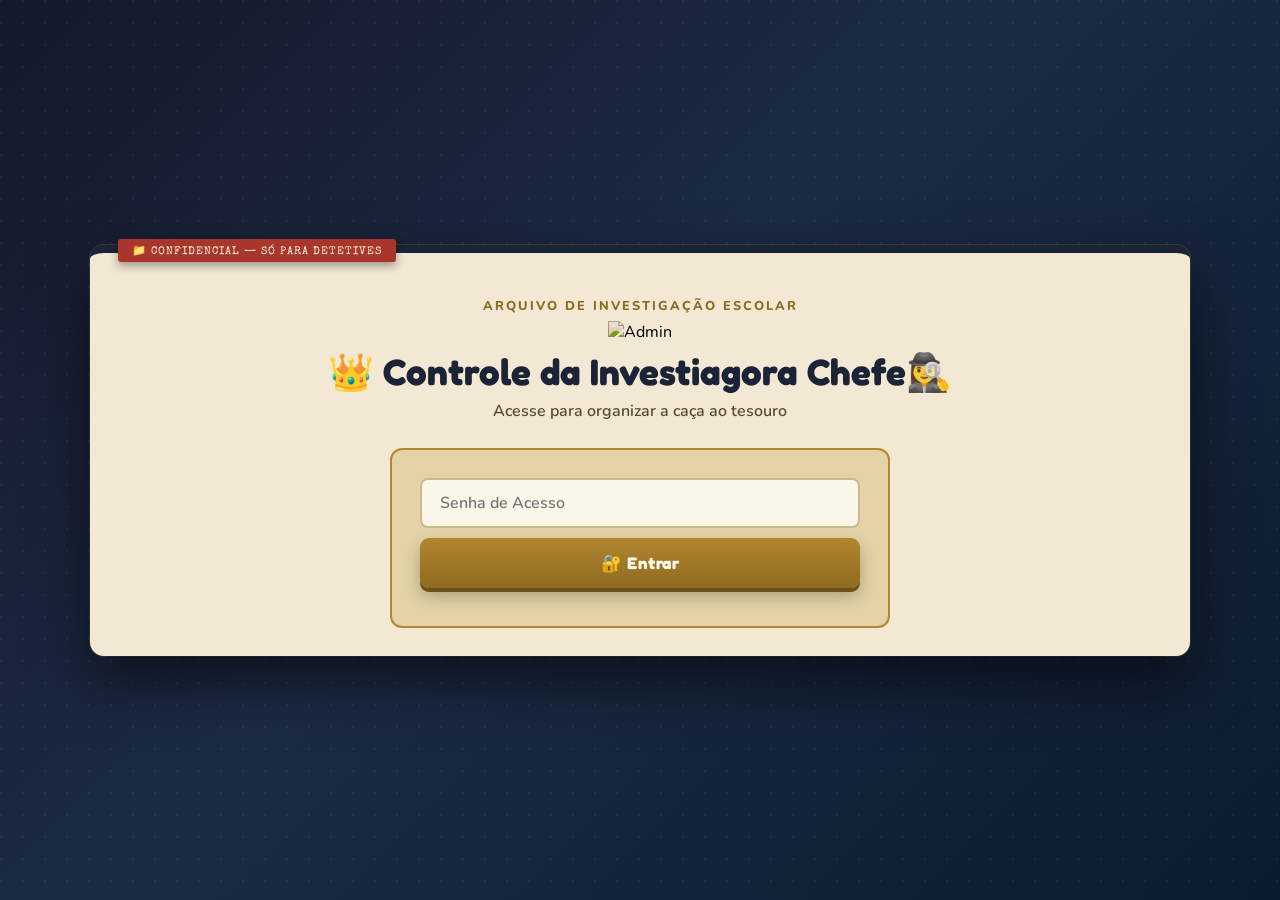
==== commit a073aa17: "Concluido, a análise so falta agora o editar das missões cadastradas." ====
--- a/admin.html
+++ b/admin.html
@@ -14,7 +14,7 @@
         <div id="adminLogin" class="screen active">
             <div class="detective-header">
                 <img src="https://cdn-icons-png.flaticon.com/512/3135/3135715.png" alt="Admin" class="detective-icon">
-                <h1>👑 Controle da Investiagora Chefe</h1>
+                <h1>👑 Controle da Investiagora Chefe🕵️‍♀️</h1>
                 <p>Acesse para organizar a caça ao tesouro</p>
             </div>
             <div class="login-box">
@@ -54,6 +54,7 @@
             <!-- Abas -->
             <div class="admin-tabs">
                 <button class="admin-tab active" onclick="switchTab('ranking')">🏆 Monitorar Grupos</button>
+                <button class="admin-tab" onclick="switchTab('analytics')">📊 Análise de Aprendizagem</button>
                 <button class="admin-tab" onclick="switchTab('questions')">📝 Criar Missões</button>
             </div>
 
@@ -71,6 +72,25 @@
                     <div style="display: flex; gap: 10px; flex-wrap: wrap;">
                         <button onclick="resetAllGames()" class="btn-danger">🔄 Apagar Todos os Grupos</button>
                         <button onclick="loadAdminData()" class="btn-primary" style="width: auto; padding: 10px 20px;">🔄 Atualizar Agora</button>
+                    </div>
+                </div>
+            </div>
+
+            <!-- ABA: Análise de Aprendizagem -->
+            <div id="tabAnalytics" class="tab-content">
+                <div class="admin-section">
+                    <h2>🎯 Etapas Mais Difíceis</h2>
+                    <p class="helper-text" style="margin-bottom: 15px;">Ranking das etapas com mais erros somando todos os grupos. Use isso para ver onde os alunos mais travam.</p>
+                    <div id="hardestStagesList">
+                        <p class="empty-message">📭 Ainda não há dados suficientes. Assim que os grupos começarem a jogar, o ranking aparece aqui.</p>
+                    </div>
+                </div>
+
+                <div class="admin-section">
+                    <h2>📋 Detalhes por Etapa</h2>
+                    <p class="helper-text" style="margin-bottom: 15px;">Erros totais, tempo médio e o grupo mais rápido em cada etapa.</p>
+                    <div id="questionAnalyticsList">
+                        <p class="empty-message">📭 Nenhum dado registrado ainda.</p>
                     </div>
                 </div>
             </div>
